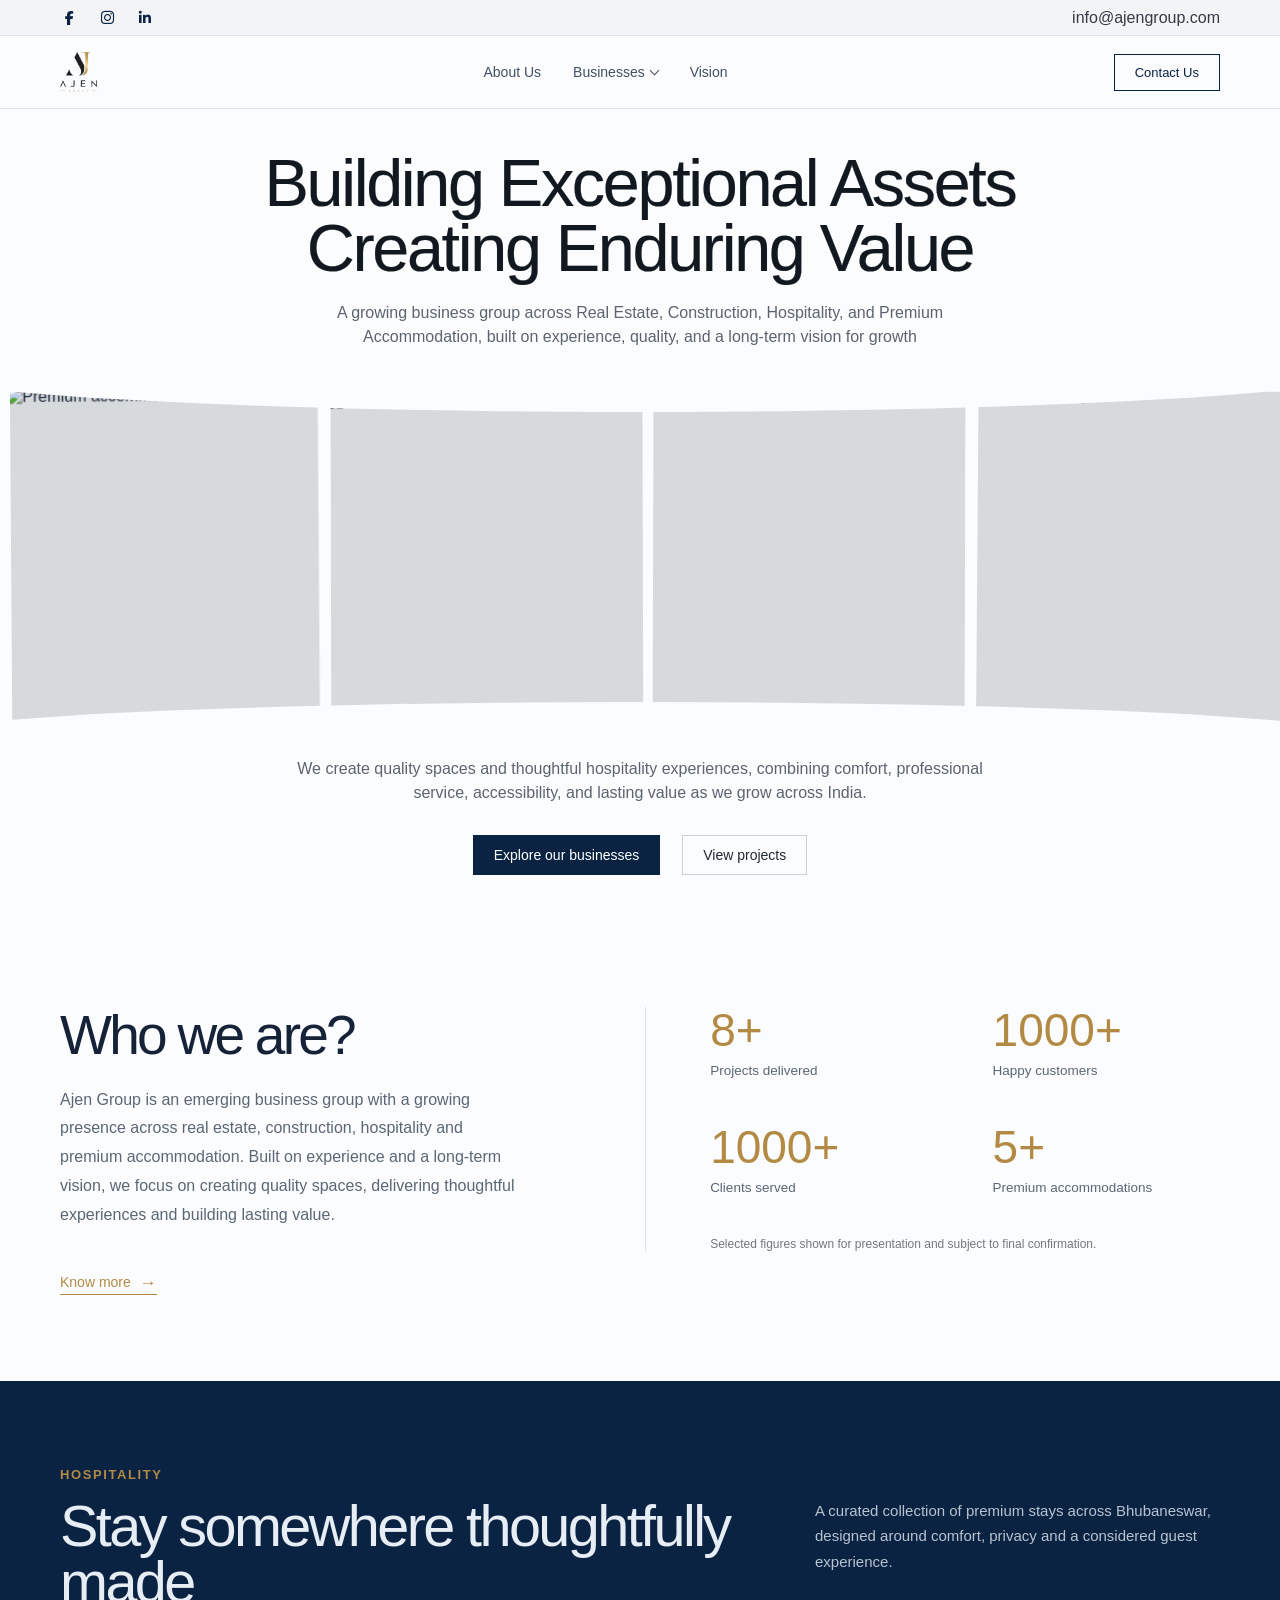
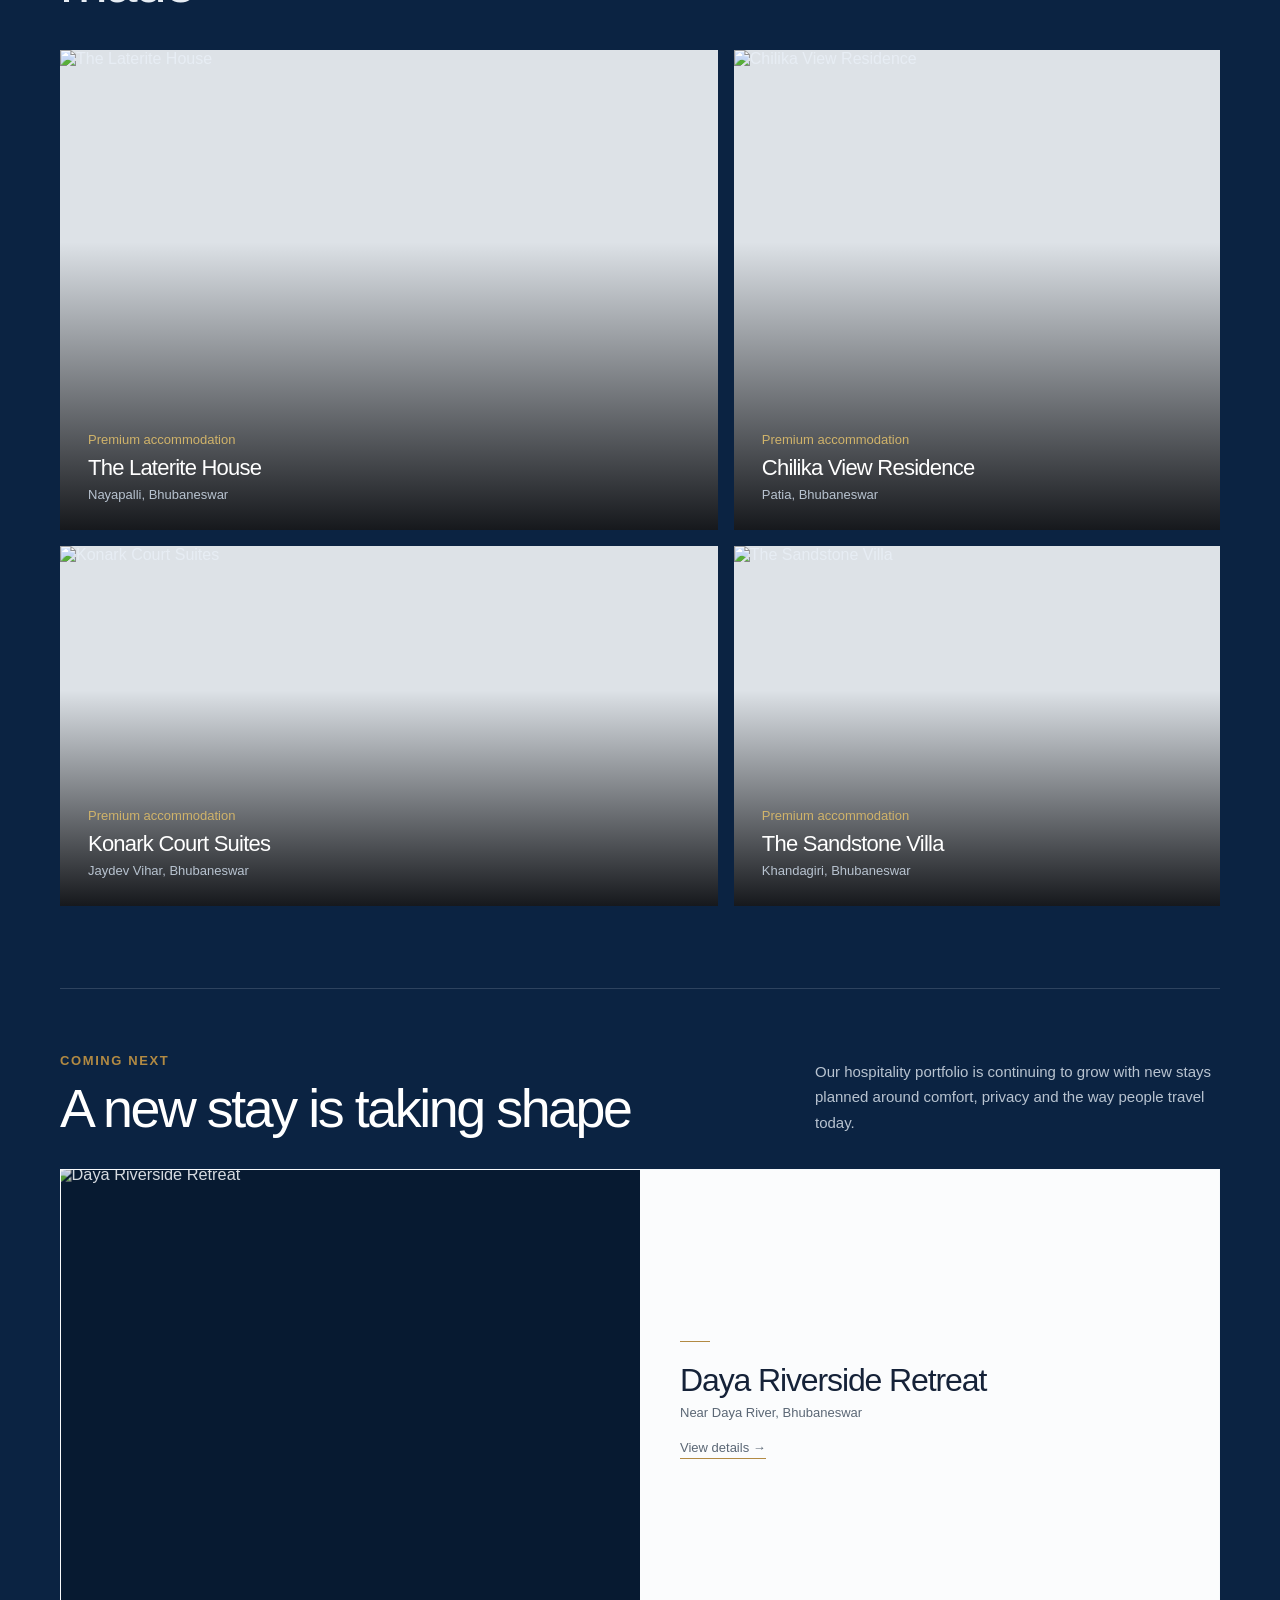
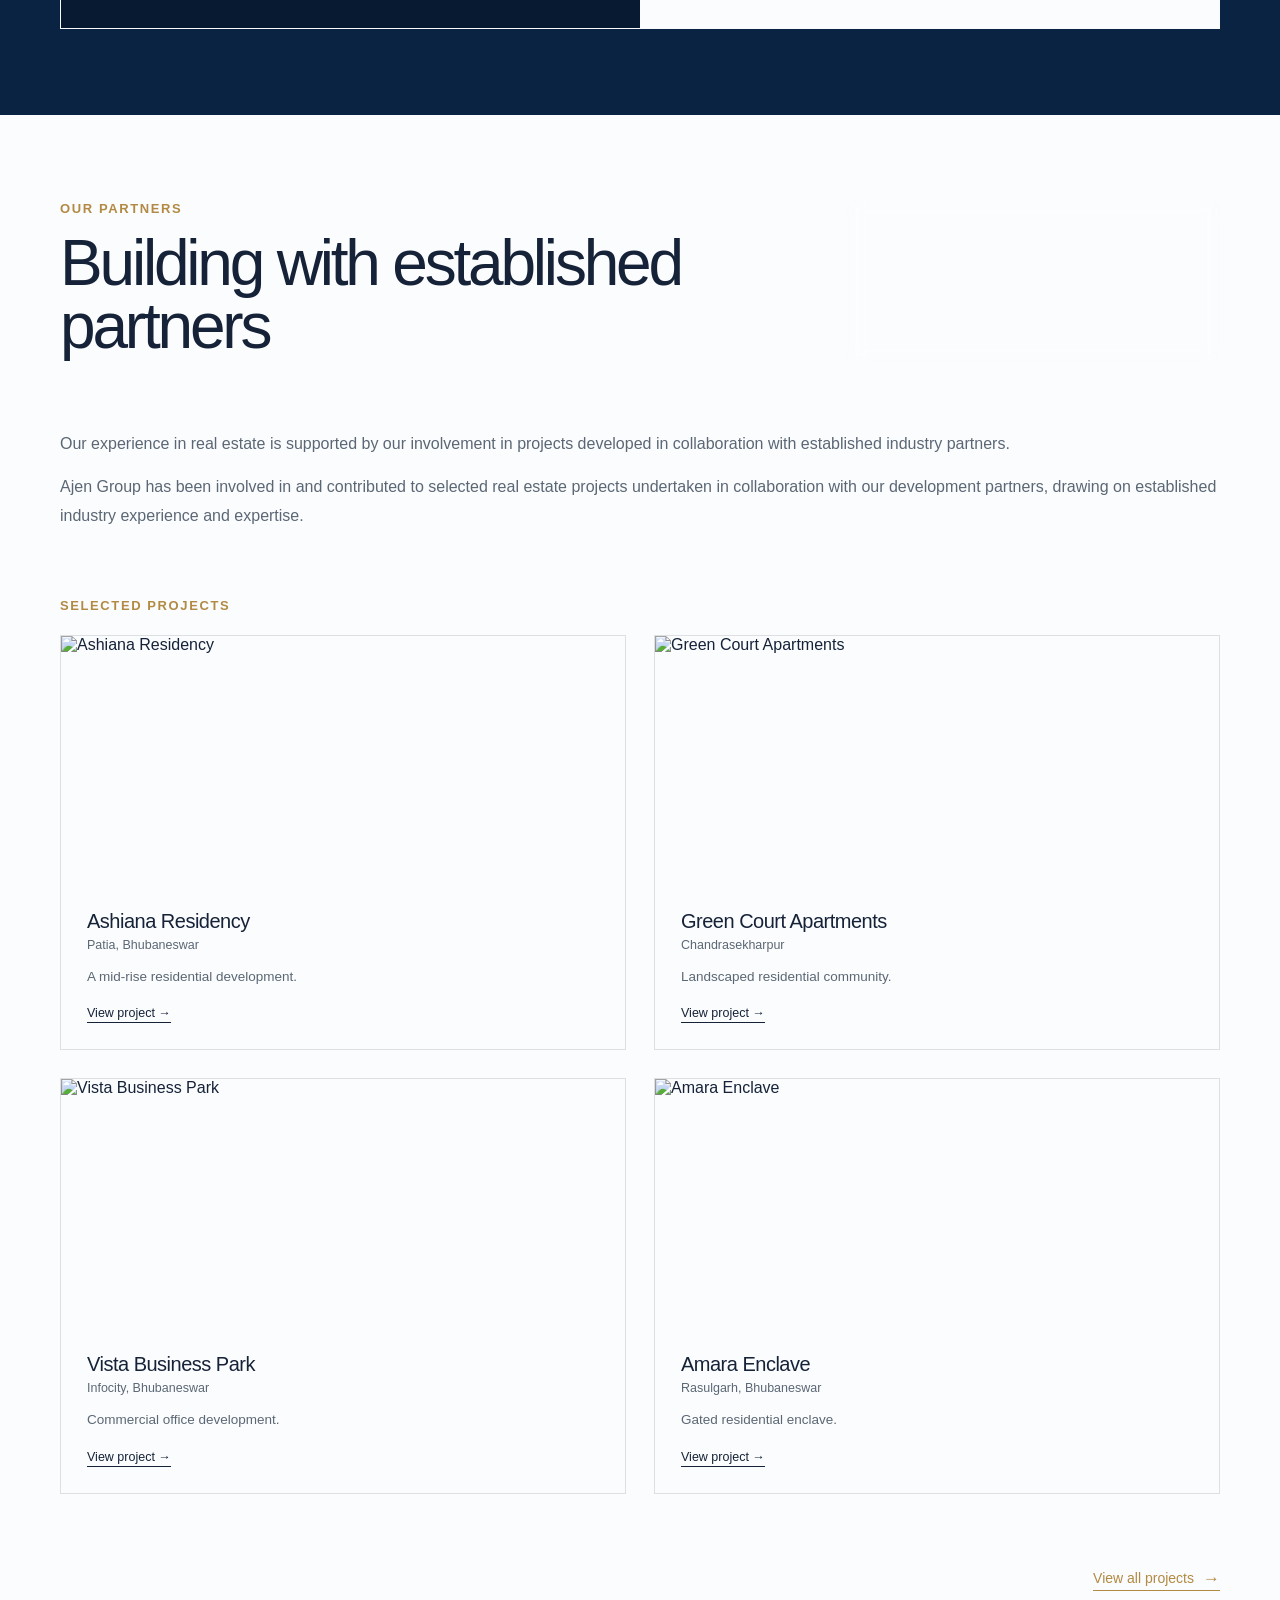
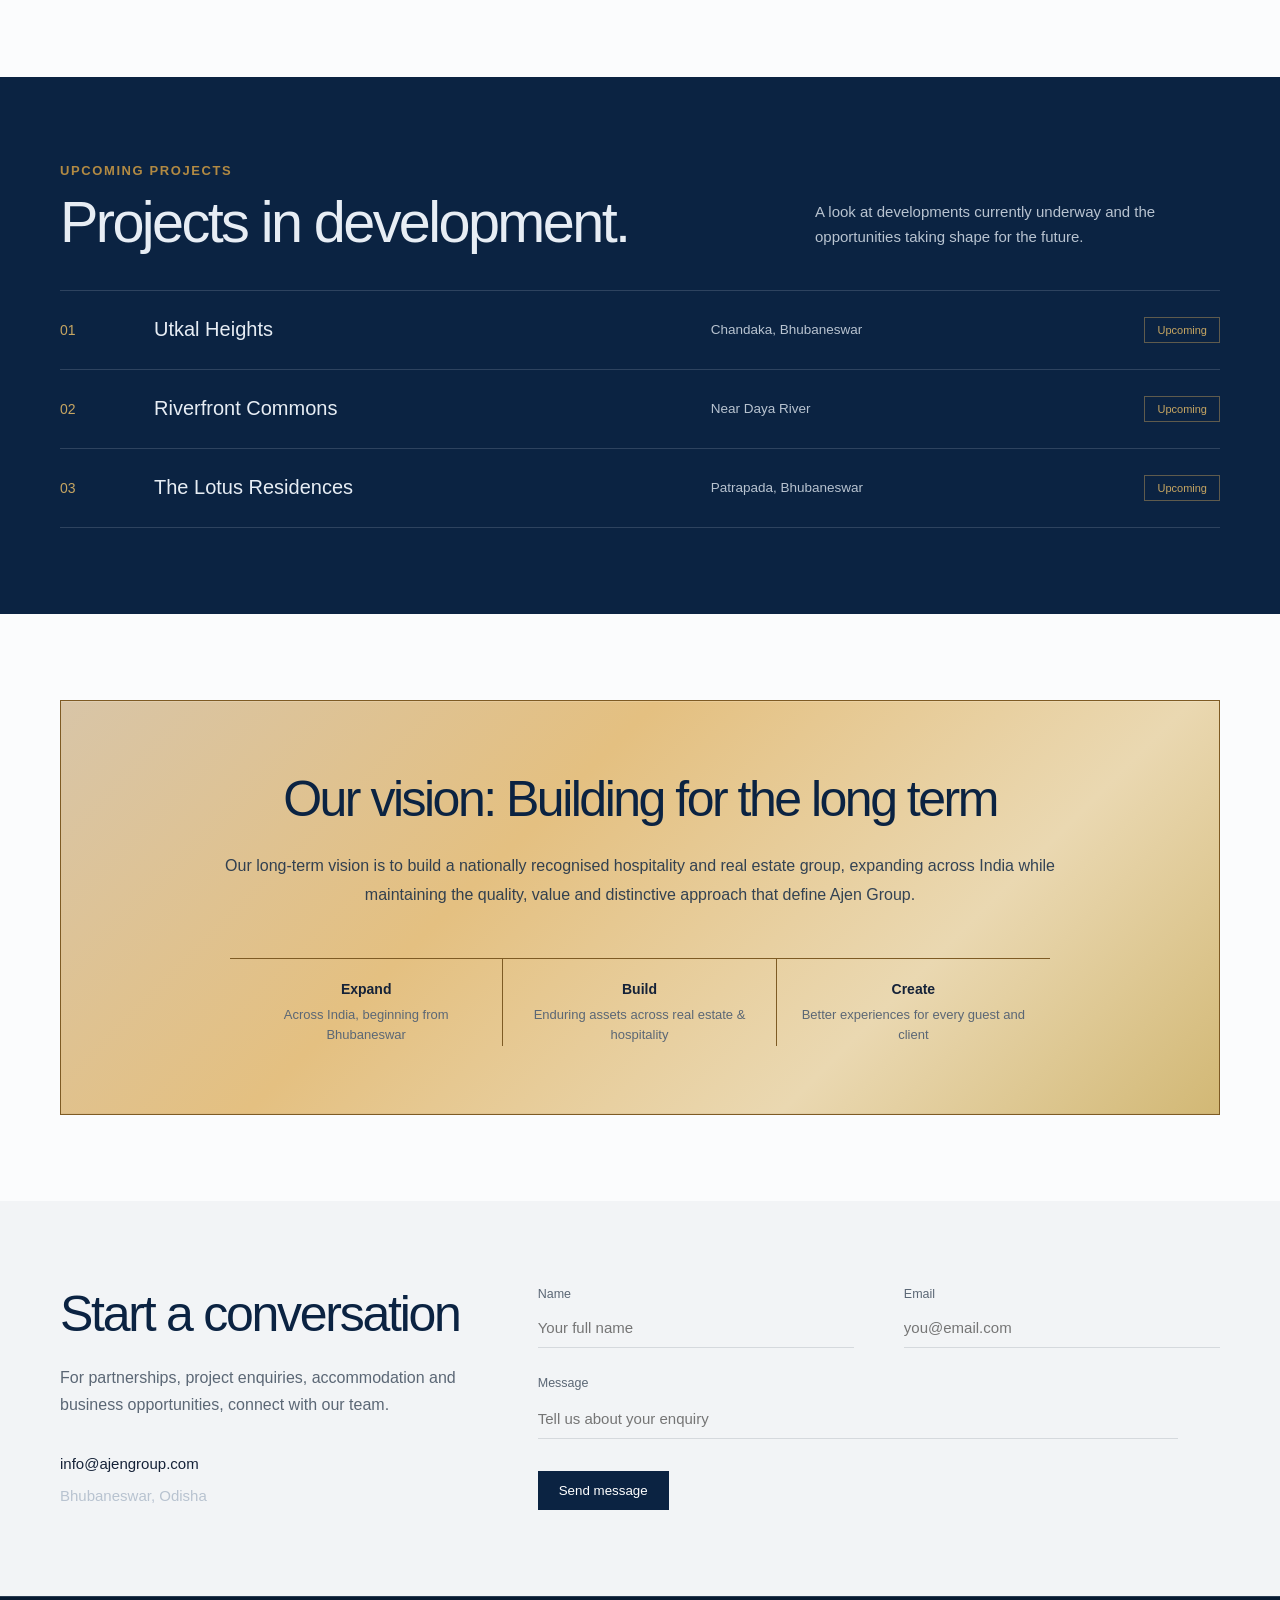
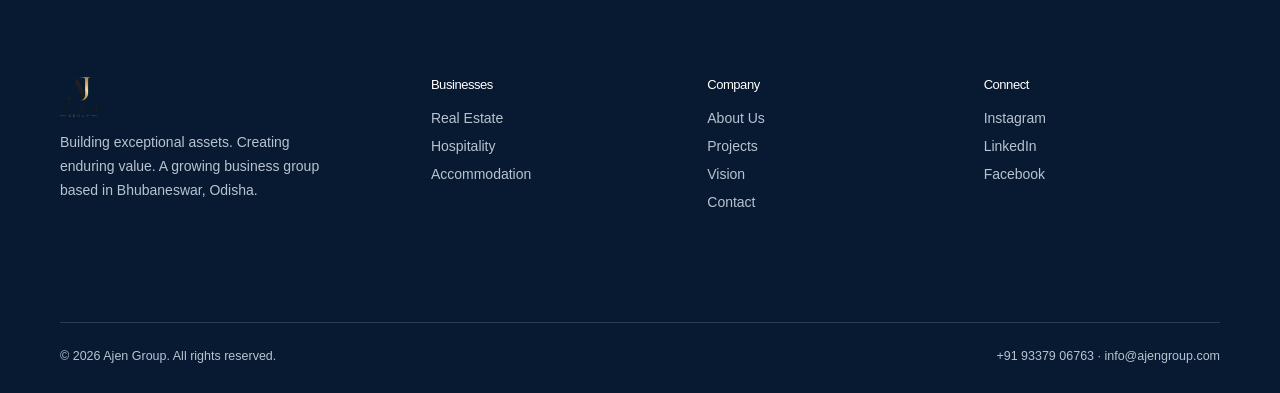
==== index.html @ 887ada89 "version.1" ====
<!doctype html>
<html lang="en">
  <head>
    <meta charset="UTF-8" />
    <meta name="viewport" content="width=device-width, initial-scale=1.0" />
    <title>
      Ajen Group - Real Estate · Construction · Hospitality · Accommodation
    </title>
    <link rel="stylesheet" href="styles.css" />
    <link
  rel="stylesheet"
  href="https://cdnjs.cloudflare.com/ajax/libs/font-awesome/6.7.2/css/all.min.css"
>
  </head>
  <body>
    <!-- ===================== UTILITY STRIP ===================== -->
    <div class="utility-strip">
      <div class="wrap">
        <div class="socials">
          <a href="#" aria-label="Facebook">
  <i class="fa-brands fa-facebook-f"></i>
</a>

<a href="#" class="instagram" aria-label="Instagram">
  <i class="fa-brands fa-instagram"></i>
</a>

<a href="#" aria-label="LinkedIn">
  <i class="fa-brands fa-linkedin-in"></i>
</a>
        </div>
        <a href="mailto:info@ajengroup.com">info@ajengroup.com</a>
      </div>
    </div>

    <header class="main-nav">
  <div class="wrap">

    <a href="#top" class="brand" aria-label="Ajen Group">
  <img src="assets/logo.png" alt="Ajen Group">
</a>

    <nav class="links">
      <a href="#about">About Us</a>

      <div class="has-drop">
        <button>
          Businesses
          <span class="caret"></span>
        </button>

        <div class="dropdown">
          <a href="#accommodation">Hospitality</a>
          <a href="#realestate">Real Estate</a>
        </div>
      </div>

      <a href="#vision">Vision</a>
    </nav>

    <a href="#contact" class="nav-cta">Contact Us</a>

    <button
      class="burger"
      aria-expanded="false"
      aria-label="Open navigation"
    >
      Menu
    </button>

  </div>
</header>

    <!-- ===================== HERO ===================== -->
    <section class="hero" id="top">
      <div class="wrap hero-content">
        <h1>
          Building Exceptional Assets<br />
          Creating Enduring Value
        </h1>
        <p class="hero-sub">
          A growing business group across Real Estate, Construction, Hospitality, and Premium Accommodation, built on experience, quality, and a long-term vision for growth
        </p>
      </div>
      <div class="hero-gallery-wrap">
        <div class="hero-gallery" id="heroGallery"></div>
        <div class="hero-gallery-bottom">
          <div class="hero-gallery-progress">
            <span id="heroGalleryProgress"></span>
          </div>
          <div class="hero-gallery-hint">Drag to explore</div>
        </div>
      </div>
      <p class="hero-sub hero-sub-bottom">
  We create quality spaces and thoughtful hospitality experiences, combining
  comfort, professional service, accessibility, and lasting value as we grow
  across India.
</p>
      
      <div class="wrap hero-bottom">
        
        <div class="hero-ctas">
          <a href="#accommodation" class="btn-solid">
            Explore our businesses
          </a>
          <a href="#projects" class="btn-line"> View projects </a>
        </div>
      </div>
    </section>

    <!-- ===================== ABOUT ===================== -->
    <section class="light section-pad" id="about">
      <div class="wrap">
        <div class="about-grid">
          <div class="about-copy reveal">
            <h3>Who we are?</h3>

            <p>
              Ajen Group is an emerging business group with a growing presence
              across real estate, construction, hospitality and premium
              accommodation. Built on experience and a long-term vision, we
              focus on creating quality spaces, delivering thoughtful
              experiences and building lasting value.
            </p>

            <a href="#realestate" class="know-more">
              Know more <span aria-hidden="true">→</span>
            </a>
          </div>

          <div class="about-stats reveal">
            <div class="stat-grid">
              <div class="stat">
                <div class="num" data-target="8" data-suffix="+">8+</div>
                <div class="label">Projects delivered</div>
              </div>

              <div class="stat">
                <div class="num" data-target="1000" data-suffix="+">1000+</div>
                <div class="label">Happy customers</div>
              </div>

              <div class="stat">
                <div class="num" data-target="1000" data-suffix="+">1000+</div>
                <div class="label">Clients served</div>
              </div>

              <div class="stat">
                <div class="num" data-target="5" data-suffix="+">5+</div>
                <div class="label">Premium accommodations</div>
              </div>
            </div>

            <div class="stat-note">
              Selected figures shown for presentation and subject to final
              confirmation.
            </div>
          </div>
        </div>
      </div>
    </section>

<!-- ===================== HOSPITALITY ===================== -->
<section class="dark section-pad" id="accommodation">
  <div class="wrap">

    <!-- Existing Hospitality content — DO NOT CHANGE -->
    <div class="section-head head-split reveal">
      <div class="section-head-main">
        <div class="eyebrow">Hospitality</div>
        <h2>Stay somewhere thoughtfully made</h2>
      </div>

      <p class="lede">
        A curated collection of premium stays across Bhubaneswar, designed
        around comfort, privacy and a considered guest experience.
      </p>
    </div>

    <div class="prop-grid" id="propGrid"></div>


    <!-- ===================== COMING NEXT ===================== -->
    <div class="hospitality-coming-next">

      <div class="coming-next-head reveal">
        <div class="eyebrow">Coming next</div>

        <div class="coming-next-main">
          <h3>A new stay is taking shape</h3>
        </div>

        <p class="lede">
          Our hospitality portfolio is continuing to grow with new stays
          planned around comfort, privacy and the way people travel today.
        </p>
      </div>


      <div class="upcoming-showcase">

        <div class="upcoming-grid" id="upcomingGrid"></div>

        <!-- Hidden automatically when only one upcoming property exists -->
        <div
          class="upcoming-controls"
          id="upcomingControls"
          aria-label="Upcoming property navigation"
        >
          <button
            type="button"
            class="upcoming-prev"
            aria-label="Previous upcoming property"
          >
            ←
          </button>

          <div class="upcoming-count" aria-live="polite">
            <span id="upcomingCurrent">01</span>
            <span>/</span>
            <span id="upcomingTotal">01</span>
          </div>

          <button
            type="button"
            class="upcoming-next"
            aria-label="Next upcoming property"
          >
            →
          </button>
        </div>

      </div>

    </div>

  </div>
</section>

   <!-- ===================== REAL ESTATE ===================== -->
<section class="light section-pad real-estate-section" id="realestate">
  <div class="wrap">

    <!-- Intro -->
    <div class="real-estate-top reveal">


      <!-- Main content — LEFT -->
      <div class="real-estate-copy">
        <div class="eyebrow">Our partners</div>

        <h2>Building with established partners</h2>

        
      </div>

      <!-- Partnership block — RIGHT -->
      <div class="real-estate-partner">
        <div class="partner-label">In collaboration with</div>

        <div class="partner-name">
          <strong>[Partner corporation name]</strong>
        </div>

        <div class="partner-note">
          Replace this with the client-approved partnership wording before publishing.
        </div>
      </div>
      <div class="real-estate-description">
          <p>
            Our experience in real estate is supported by our involvement in
            projects developed in collaboration with established industry
            partners.
          </p>

          <p>
            Ajen Group has been involved in and contributed to selected real
            estate projects undertaken in collaboration with our development
            partners, drawing on established industry experience and expertise.
          </p>
        </div>

    </div>


    <!-- Selected projects -->
    <div class="real-estate-projects">

      <div class="projects-heading reveal">
        <div class="eyebrow">Selected projects</div>
      </div>

      <div class="proj-scroller" id="projGrid"></div>

      <div class="view-all-row">
        <a href="#realestate" class="know-more">
              View all projects <span aria-hidden="true">→</span>
            </a>
      </div>

    </div>

  </div>
</section>

    <!-- ===================== UPCOMING PROJECTS ===================== -->
    <section class="dark section-pad">
      <div class="wrap">
        <div class="section-head reveal">
          <div class="eyebrow">Upcoming projects</div>
          <div>
            <h2>Projects in development.</h2>
          </div>
          <p class="lede">
            A look at developments currently underway and the opportunities
            taking shape for the future.
          </p>
        </div>

        <div class="upcoming-proj-list" id="upcomingProjList"></div>
      </div>
    </section>

    <!-- ===================== VISION ===================== -->
<section class="vision section-pad" id="vision">
  <div class="wrap">

    <div class="vision-box reveal">

      <h2>
        Our vision: Building for the long term
      </h2>

      <p class="vision-lede">
        Our long-term vision is to build a nationally recognised hospitality
        and real estate group, expanding across India while maintaining the
        quality, value and distinctive approach that define Ajen Group.
      </p>

      <div class="vision-points">
        <div class="vpoint">
          <span class="vlabel">Expand</span>
          <span class="vdesc">Across India, beginning from Bhubaneswar</span>
        </div>

        <div class="vpoint">
          <span class="vlabel">Build</span>
          <span class="vdesc">Enduring assets across real estate &amp; hospitality</span>
        </div>

        <div class="vpoint">
          <span class="vlabel">Create</span>
          <span class="vdesc">Better experiences for every guest and client</span>
        </div>
      </div>

    </div>

  </div>
</section>

    <!-- ===================== CONTACT ===================== -->
<section class="dark-2 section-pad" id="contact">
  <div class="wrap">

    <div class="contact-grid">

      <!-- LEFT -->
      <div class="contact-left reveal">

        <h2>Start a conversation</h2>

        <p>
          For partnerships, project enquiries, accommodation and business
          opportunities, connect with our team.
        </p>

        <div class="contact-detail">
          <a href="mailto:info@ajengroup.com">info@ajengroup.com</a>
          <span style="color:var(--navy-text-dim);">
            Bhubaneswar, Odisha
          </span>
        </div>

      </div>


      <!-- MIDDLE -->
      <div class="contact-middle reveal">

        <div class="field">
          <label>Name</label>

          <input
            type="text"
            placeholder="Your full name"
          >
        </div>

        <div class="field">
          <label>Message</label>

          <textarea
            placeholder="Tell us about your enquiry"
          ></textarea>
        </div>

        <button
          type="button"
          class="btn-solid contact-submit"
        >
          Send message
        </button>

      </div>


      <!-- RIGHT -->
      <div class="contact-right reveal">

        <div class="field">
          <label>Email</label>

          <input
            type="email"
            placeholder="you@email.com"
          >
        </div>

      </div>

    </div>

  </div>
</section>

    <!-- ===================== FOOTER ===================== -->
    <footer>
      <div class="wrap">
        <div class="footer-top">
          <div class="footer-brand">
            <a href="#top" class="brand" aria-label="Ajen Group">
  <img src="assets/logo.png" alt="Ajen Group">
</a>

            <p>
              Building exceptional assets. Creating enduring value. A growing
              business group based in Bhubaneswar, Odisha.
            </p>
          </div>
          <div class="footer-col">
            <h5>Businesses</h5>
            <a href="#realestate">Real Estate</a>
            <a href="#accommodation">Hospitality</a>
            <a href="#accommodation">Accommodation</a>
          </div>
          <div class="footer-col">
            <h5>Company</h5>
            <a href="#about">About Us</a>
            <a href="#projects">Projects</a>
            <a href="#vision">Vision</a>
            <a href="#contact">Contact</a>
          </div>
          <div class="footer-col">
            <h5>Connect</h5>
            <a href="#">Instagram</a>
            <a href="#">LinkedIn</a>
            <a href="#">Facebook</a>
          </div>
        </div>
        <div class="footer-bottom">
          <span>© 2026 Ajen Group. All rights reserved.</span>
          <span>+91 93379 06763 · info@ajengroup.com</span>
        </div>
      </div>
    </footer>

    <!-- ===================== PROPERTY MODAL ===================== -->
    <div class="modal-overlay" id="modalOverlay">
      <div class="modal-card" id="modalCard"></div>
    </div>

    <script src="script.js"></script>
  </body>
</html>
---- styles.css ----
/* =========================================================
   AJEN GROUP — CLEAN V5 STYLES
   Palette: Navy / Snow White / Restrained Gold
   Typeface: Helvetica Neue / Helvetica / Arial
   ========================================================= */

:root {
  --navy: #0b2342;
  --navy-deep: #071a31;
  --navy-2: #12345b;
  --navy-3: #1b466f;

  --cool-grey: #f2f4f6;
  --cool-grey-text: #152238;
  --cool-grey-muted: #5b6775;

  --snow: #fbfcfd;
  --snow-2: #f3f5f7;
  --white: #ffffff;

  --ink: #152238;
  --ink-dim: #5b6775;

  --gold: #b28a43;
  --gold-light: #c7a662;

  --navy-text: #e7edf4;
  --navy-text-dim: #b8c3d0;

  --line-light: rgba(21, 34, 56, 0.13);
  --line-dark: rgba(231, 237, 244, 0.16);

  --ease: cubic-bezier(0.22, 1, 0.36, 1);
}

* {
  box-sizing: border-box;
}

html {
  scroll-behavior: smooth;
}

body {
  margin: 0;
  background: var(--snow);
  color: var(--ink);
  font-family: "Helvetica Neue", Helvetica, Arial, sans-serif;
  -webkit-font-smoothing: antialiased;
}

img {
  max-width: 100%;
  display: block;
}

a {
  color: inherit;
  text-decoration: none;
}

button,
input,
textarea {
  font-family: inherit;
}

.wrap {
  max-width: 1240px;
  margin: 0 auto;
  padding: 0 40px;
}

h1,
h2,
h3,
h4,
h5 {
  margin: 0;
  font-family: "Helvetica Neue", Helvetica, Arial, sans-serif;
  font-weight: 400;
  letter-spacing: -0.035em;
}

section {
  position: relative;
}

/* =========================================================
   UTILITY STRIP
   ========================================================= */

.utility-strip {
  height: 36px;
  background: #f3f4f5;
  color: #343b45;
  border-bottom: 1px solid #e2e5e8;
}

.utility-strip .wrap {
  height: 100%;
  display: flex;
  align-items: center;
  justify-content: space-between;
}

.socials {
  display: flex;
  align-items: center;
  gap: 20px;
}

.socials a,
.utility-email {
  color: #4a515a;
  font-size: 11px;
  font-weight: 400;
  line-height: 1;
  transition: color 0.2s ease;
}

.socials a {
  width: 18px;
  height: 18px;

  display: inline-flex;
  align-items: center;
  justify-content: center;

  color: var(--navy);
  font-size: 14px;
  line-height: 1;
}

.socials a.instagram {
  font-size: 15px;
}

.socials a:hover {
  color: var(--white);
}

.socials a:hover,
.utility-email:hover {
  color: #111820;
}

/* =========================================================
   MAIN NAVIGATION
   ========================================================= */

.brand {
  display: inline-flex;
  align-items: center;
  justify-self: start;
}

.brand img {
  display: block;
  width: auto;
  height: 40px;
  object-fit: contain;
}

header.main-nav {
  position: sticky;
  top: 0;
  z-index: 200;
  background: rgba(251, 252, 253, 0.96);
  border-bottom: 1px solid var(--line-light);
  backdrop-filter: blur(12px);
}

.main-nav .wrap {
  height: 72px;
  display: flex;
  align-items: center;
  justify-content: space-between;
}

.brand {
  display: flex;
  align-items: baseline;
  gap: 8px;
  color: var(--navy);
  font-family: "Helvetica Neue", Helvetica, Arial, sans-serif;
  font-size: 16px;
  font-weight: 700;
  letter-spacing: 0.1em;
  text-transform: uppercase;
}

.brand .mark {
  width: 16px;
  height: 16px;
  display: inline-block;
  background: transparent;
  border: 1px solid var(--gold-light);
  transform: rotate(45deg);
  position: relative;
  top: -1px;
}

.brand .mark:after {
  content: "";
  position: absolute;
  inset: 3px;
  border: 1px solid var(--gold-light);
}

.brand .wordmark {
  font: inherit;
  letter-spacing: inherit;
}

.brand .wordmark-sub {
  font-size: 9px;
  letter-spacing: 0.18em;
  color: var(--gold);
  font-weight: 600;
}

nav.links {
  display: flex;
  align-items: center;
  gap: 32px;
  font-size: 14px;
}

nav.links > a,
.has-drop > button {
  position: relative;
  padding: 6px 0;
  border: 0;
  background: none;
  color: #425064;
  cursor: pointer;
  font-size: 14px;
  font-weight: 400;
  transition: color 0.2s ease;
}

nav.links > a:hover,
.has-drop > button:hover {
  color: var(--navy);
}

.has-drop {
  position: relative;
}

.has-drop > button {
  display: flex;
  align-items: center;
  gap: 6px;
}

.caret {
  width: 7px;
  height: 7px;
  border-right: 1px solid currentColor;
  border-bottom: 1px solid currentColor;
  transform: rotate(45deg);
  margin-top: -3px;
  transition: transform 0.2s ease;
}

.has-drop:hover .caret {
  transform: rotate(225deg);
  margin-top: 3px;
}

.dropdown {
  position: absolute;
  top: 100%;
  left: 50%;
  min-width: 200px;
  padding: 8px;
  background: var(--white);
  border: 1px solid var(--line-light);
  box-shadow: 0 14px 35px rgba(7, 26, 49, 0.1);
  opacity: 0;
  visibility: hidden;
  transform: translateX(-50%) translateY(4px);
  transition:
    opacity 0.18s ease,
    transform 0.18s ease;
}

.has-drop:hover .dropdown {
  opacity: 1;
  visibility: visible;
  transform: translateX(-50%) translateY(10px);
}

.dropdown a {
  display: block;
  padding: 11px 14px;
  color: #425064;
  font-size: 14px;
}

.dropdown a:hover {
  background: var(--snow-2);
  color: var(--navy);
}

.nav-cta {
  padding: 10px 20px;
  border: 1px solid var(--navy);
  background: transparent;
  color: var(--navy) !important;
  font-size: 13px;
  font-weight: 500;
  transition:
    background 0.2s ease,
    color 0.2s ease;
}

.nav-cta:hover {
  background: var(--navy);
  color: var(--white) !important;
}

.burger {
  display: none;
  padding: 9px 12px;
  border: 1px solid var(--line-light);
  background: transparent;
  color: var(--navy);
  cursor: pointer;
  font-size: 12px;
}

/* =========================================================
   HERO
   ========================================================= */

.hero {
  position: relative;
  background: var(--snow);
  color: var(--ink);
  overflow: hidden;
  padding-top: 42px;
}

/* =========================================================
   HERO TEXT
   ========================================================= */

.hero-content {
  position: relative;
  z-index: 2;

  display: flex;
  flex-direction: column;
  align-items: center;

  text-align: center;

  padding: 0 40px;
}

.hero-content h1 {
  max-width: 900px;
  margin: 0;

  color: #111820;

  font-family: "Helvetica Neue", Helvetica, Arial, sans-serif;
  font-size: clamp(44px, 5.2vw, 70px);
  font-weight: 500;
  -webkit-text-stroke: 0.20px currentColor;
  line-height: 0.98;
}

.hero-sub {
  max-width: 700px;

  margin: 20px 0 0;

  color: #5b6470;

  font-family: "Helvetica Neue", Helvetica, Arial, sans-serif;
  font-size: 16px;
  line-height: 1.5;
}

/* =========================================================
   3D GALLERY
   ========================================================= */

.hero-gallery-wrap {
  position: relative;
  width: 100%;
  margin-top: 20px;
  overflow: hidden;
  perspective: 1400px;
}

.hero-gallery {
  position: relative;

  display: flex;
  align-items: flex-start;

  width: 100%;
  min-width: 100%;

  height: 370px;

  gap: 8px;

  /*
   * Keep the gallery visually centered.
   * JS will still control the actual carousel movement.
   */
  padding: 0 8px 24px;

  overflow-x: auto;
  overflow-y: visible;

  scrollbar-width: none;

  cursor: grab;
  user-select: none;
  -webkit-overflow-scrolling: touch;
}

.hero-gallery::-webkit-scrollbar {
  display: none;
}

.hero-gallery.dragging {
  cursor: grabbing;
}

/* =========================================================
   IMAGE PANELS
   ========================================================= */

.hero-gallery-card {
  position: relative;

  /*
   * Four panels should share the available width evenly.
   */
  flex: 0 0 calc((100vw - 24px) / 4);

  height: 350px;

  overflow: hidden;

  background: #e2e5e8;

  transform-origin: center center;
  transform-style: preserve-3d;

  will-change: transform;

  transition: filter 0.45s ease;
}

.hero-gallery-card img {
  width: 100%;
  height: 100%;

  display: block;

  object-fit: cover;

  pointer-events: none;

  transform: scale(1.025);

  transition:
    transform 8s cubic-bezier(0.2, 0.65, 0.2, 1),
    filter 0.5s ease;
}

.hero-gallery-card.is-center {
  z-index: 5;
}

.hero-gallery-card.is-center img {
  transform: scale(1.055);
}

.hero-gallery-card.is-side {
  filter: brightness(0.95);
}

/* =========================================================
   CURVED WHITE MASK
   ========================================================= */

.hero-gallery-wrap::before,
.hero-gallery-wrap::after {
  content: "";

  position: absolute;

  left: -8%;
  width: 116%;

  z-index: 20;

  pointer-events: none;

  background: var(--snow);
}

.hero-gallery-wrap::before {
  top: -1px;
  height: 44px;

  border-radius: 0 0 50% 50% / 0 0 100% 100%;
}

.hero-gallery-wrap::after {
  bottom: -1px;
  height: 38px;

  border-radius: 50% 50% 0 0 / 100% 100% 0 0;
}

/* =========================================================
   HOVER
   ========================================================= */

.hero-gallery:hover .hero-gallery-card {
  filter: brightness(0.92);
}

.hero-gallery:hover .hero-gallery-card:hover {
  filter: brightness(1);
  z-index: 10;
}

.hero-gallery:hover .hero-gallery-card:hover img {
  transform: scale(1.06);
}

/* =========================================================
   IMAGE LABEL
   ========================================================= */

.hero-gallery-info {
  position: absolute;

  left: 20px;
  right: 20px;
  bottom: 50px;

  z-index: 25;

  opacity: 0;

  transform: translateY(8px);

  transition:
    opacity 0.3s ease,
    transform 0.3s ease;
}

.hero-gallery-card:hover .hero-gallery-info {
  opacity: 1;
  transform: translateY(0);
}

.hero-gallery-info span {
  color: #fff;

  font-size: 13px;
  font-weight: 500;

  text-shadow: 0 1px 8px rgba(0, 0, 0, 0.35);
}

/* =========================================================
   HIDE GALLERY CONTROLS
   ========================================================= */

.hero-gallery-bottom {
  display: none;
}

/* =========================================================
   BUTTONS
   ========================================================= */

   .hero-sub-bottom {
  max-width: 700px;
  margin: 18px auto 30px;
  text-align: center;
}

.hero-bottom {
  display: flex;
  justify-content: center;

  padding: 0 40px 46px;
}

.hero-bottom .hero-ctas {
  display: flex;
  align-items: center;
  justify-content: center;

  gap: 22px;

  margin: 0;
}

.hero-bottom .btn-solid,
.hero-bottom .btn-line {
  font-family: "Helvetica Neue", Helvetica, Arial, sans-serif;

  font-size: 14px;
  font-weight: 500;

  letter-spacing: 0;
  text-transform: none;

  padding: 11px 20px;
}

.hero-bottom .btn-solid {
  border: 1px solid var(--navy);

  background: var(--navy);
  color: var(--white);
}

.hero-bottom .btn-line {
  border: 1px solid #cbd0d5;

  background: transparent;
  color: #202832;
}

/* =========================================================
   OLD HERO ELEMENTS
   ========================================================= */

.hero-eyebrow,
.hero-index,
.hero-dots,
.hero-progress,
.hero-control {
  display: none !important;
}

/* =========================================================
   MOBILE
   ========================================================= */

@media (max-width: 760px) {
  .hero {
    padding-top: 32px;
  }

  .hero-content {
    width: 100%;
    padding: 0 22px;
  }

  .hero-content h1 {
    font-size: clamp(36px, 10vw, 52px);
  }

  .hero-sub {
    max-width: 350px;
    margin-top: 17px;
    font-size: 15px;
  }

  .hero-sub-bottom {
    max-width: 350px;
    margin-top: 16px;
    margin-bottom: 24px;
    font-size: 15px;
  }

  .hero-gallery-wrap {
    margin-top: 1px;
    perspective: none;
  }

  .hero-gallery {
    height: 330px;
    gap: 6px;
    padding: 0 14px 20px;
  }

  .hero-gallery-card {
    flex: 0 0 76vw;
    height: 285px;
    transform: none !important;
  }

  .hero-gallery-card.is-center {
    transform: none !important;
  }

  .hero-gallery-card.is-center img {
    transform: scale(1.025);
  }

  .hero-gallery-info {
    opacity: 1;
    transform: none;
  }

  .hero-bottom {
    padding: 0 22px 34px;
  }

  .hero-bottom .hero-ctas {
    gap: 12px;
  }
}

/* =========================================================
   GENERIC SECTIONS
   ========================================================= */

.section-pad {
  padding: 86px 0;
}

.light {
  background: var(--snow);
  color: var(--ink);
}

.dark {
  background: var(--navy);
  color: var(--navy-text);
}

.dark-2 {
  background: var(--cool-grey);
  color: var(--cool-grey-text);
}

.dark-2 .lede,
.dark-2 .section-head p {
  color: var(--cool-grey-muted);
}

.section-head {
  display: grid;
  grid-template-columns: minmax(0, 1.25fr) minmax(260px, 0.75fr);
  column-gap: 80px;
  row-gap: 0;
  margin-bottom: 40px;
  align-items: end;
}

.section-head .eyebrow {
  grid-column: 1;
  grid-row: 1;
  margin-bottom: 16px;
  color: var(--gold);
  font-size: 13px;
  font-weight: 600;
  text-transform: uppercase;
  letter-spacing: 0.1rem;
}

.section-head > div:nth-child(2) {
  grid-column: 1;
  grid-row: 2;
}

.section-head h2 {
  margin: 0;
  color: inherit;
  font-size: clamp(32px, 4.5vw, 60px);
  line-height: 0.98;
  font-weight: 400;
  letter-spacing: -0.045em;
  max-width: 900px;
}

.section-head h2 em {
  color: inherit;
  font-style: normal;
}

.section-head .lede {
  grid-column: 2;
  grid-row: 1 / span 2;
  align-self: end;
}

@media (min-width: 921px) {
  #accommodation .section-head {
    align-items: start;
  }

  #accommodation .section-head .lede {
    align-self: start;
    margin-top: 31px;
  }
}

.lede {
  max-width: 480px;
  margin: 0;
  color: var(--ink-dim);
  font-size: 15px;
  line-height: 1.7;
}

.dark .lede {
  color: var(--navy-text-dim);
}

.dark-2 .lede {
  color: var(--cool-grey-muted);
}

.rule {
  height: 1px;
  background: var(--line-light);
}

.dark .rule {
  background: var(--line-dark);
}

.dark-2 .rule {
  background: var(--line-light);
}

/* =========================================================
   ABOUT
   ========================================================= */

.about-grid {
  display: grid;
  grid-template-columns: 0.95fr 1.05fr;
  gap: 65px;
  align-items: start;
}

.about-copy {
  padding-right: 20px;
}

.about-grid h3 {
  max-width: 650px;
  margin-bottom: 22px;
  font-size: clamp(36px, 4.3vw, 58px);
  line-height: 1.02;
  font-weight: 500;
  letter-spacing: -0.05em;
}

.about-grid p {
  max-width: 460px;
  color: var(--ink-dim);
  font-size: 16px;
  line-height: 1.8;
}

.know-more {
  display: inline-flex;
  align-items: center;
  gap: 9px;
  margin-top: 28px;
  padding-bottom: 3px;
  border-bottom: 1px solid var(--gold);
  font-size: 14px;
  transition: gap 0.25s ease;
  color: var(--gold);
}

.know-more span {
  font-size: 17px;
  line-height: 1;
}

.know-more:hover {
  gap: 13px;
  color: var(--navy-3);
  border-bottom: 1px solid var(--navy-3);
}

.about-stats {
  padding-left: 64px;
  border-left: 1px solid var(--line-light);
}

.stat-grid {
  display: grid;
  grid-template-columns: 1fr 1fr;
  column-gap: 55px;
  row-gap: 46px;
}

.stat {
  padding: 0;
}

.stat .num {
  color: var(--gold);
  font-size: 46px;
  font-weight: 500;
  line-height: 1;
  font-variant-numeric: tabular-nums;
}

.stat .label {
  margin-top: 10px;
  color: var(--ink-dim);
  font-size: 13.5px;
}

.stat-note {
  margin-top: 42px;
  color: #74777d;
  font-size: 12px;
}

/* =========================================================
   PREMIUM ACCOMMODATION
   ========================================================= */

.prop-grid {
  display: grid;
  grid-template-columns: 1.15fr 0.85fr;
  gap: 16px;
}

.prop-card {
  position: relative;
  height: 480px;
  overflow: hidden;
  background: #dde2e7;
  cursor: pointer;
}

.prop-card:nth-child(3),
.prop-card:nth-child(4) {
  height: 360px;
}

.prop-card img {
  position: absolute;
  inset: 0;
  width: 100%;
  height: 100%;
  object-fit: cover;
  transition: transform 1.1s var(--ease);
}

.prop-card:hover img {
  transform: scale(1.075);
}

.prop-card::before {
  content: "";
  position: absolute;
  inset: 0;
  z-index: 1;
  background: linear-gradient(
    180deg,
    rgba(5, 7, 11, 0) 40%,
    rgba(5, 7, 11, 0.92) 100%
  );
}

.prop-card-body {
  position: absolute;
  right: 0;
  bottom: 0;
  left: 0;
  z-index: 2;
  padding: 28px;
}

.prop-tag {
  margin-bottom: 8px;
  color: #d0b36a;
  font-size: 13px;
}

.prop-card-body h4 {
  margin-bottom: 6px;
  color: var(--white);
  font-size: 22px;
}

.prop-card-body .loc {
  color: var(--navy-text-dim);
  font-size: 13px;
}

.prop-view {
  position: absolute;
  top: 24px;
  right: 24px;
  z-index: 3;
  width: 40px;
  height: 40px;
  display: flex;
  align-items: center;
  justify-content: center;
  border-radius: 50%;
  border: 1px solid rgba(255, 255, 255, 0.28);
  background: rgba(255, 255, 255, 0.12);
  opacity: 0;
  transform: translateY(-6px);
  transition:
    opacity 0.3s ease,
    transform 0.3s ease;
}

.prop-card:hover .prop-view {
  opacity: 1;
  transform: translateY(0);
}

.prop-view svg {
  width: 15px;
  height: 15px;
  stroke: var(--white);
}

/* =========================================================
   COMING NEXT — HOSPITALITY
   ========================================================= */

.hospitality-coming-next {
  margin-top: 92px;
  padding-top: 70px;
  border-top: 1px solid var(--line-dark);
}

/* ---------------------------------------------------------
   SECTION HEADING
   --------------------------------------------------------- */

.coming-next-head {
  display: grid;
  grid-template-columns: minmax(0, 1.25fr) minmax(260px, 0.75fr);
  column-gap: 80px;
  align-items: start;
  margin-bottom: 42px;
}

.coming-next-head .eyebrow {
  grid-column: 1;
  margin-bottom: 16px;
  color: var(--gold);
  font-size: 13px;
  font-weight: 600;
  text-transform: uppercase;
  letter-spacing: 0.1rem;
}

.coming-next-main {
  grid-column: 1;
}

.coming-next-main h3 {
  max-width: 760px;
  margin: 0;
  color: var(--white);
  font-size: clamp(32px, 4.5vw, 60px);
  line-height: 0.98;
  font-weight: 400;
  letter-spacing: -0.045em;
}

.coming-next-head .lede {
  grid-column: 2;
  grid-row: 1 / span 2;
  align-self: start;
}

/* ---------------------------------------------------------
   SHOWCASE
   --------------------------------------------------------- */

.upcoming-showcase {
  position: relative;
}

/* ---------------------------------------------------------
   ONE UPCOMING PROPERTY
   --------------------------------------------------------- */

.upcoming-grid {
  display: grid;
  grid-template-columns: 1fr;
}

.upcoming-grid.is-single {
  grid-template-columns: 1fr;
}

.upcoming-card {
  display: grid;
  grid-template-columns: minmax(0, 1.45fr) minmax(320px, 0.55fr);

  min-height: 460px;

  overflow: hidden;

  border: 1px solid var(--line-dark);
  background: var(--snow);
}

/* ---------------------------------------------------------
   IMAGE
   --------------------------------------------------------- */

.upcoming-card .img-wrap {
  position: relative;

  height: 100%;
  min-height: 460px;

  overflow: hidden;
  background: var(--navy-deep);
}

.upcoming-card img {
  width: 100%;
  height: 100%;

  object-fit: cover;

  filter: grayscale(12%) brightness(0.9);

  transform: scale(1.025);

  transition:
    transform 1.1s var(--ease),
    filter 0.7s ease;
}

.upcoming-card:hover img {
  transform: scale(1.065);
  filter: grayscale(0%) brightness(0.96);
}

/* =========================================================
   COMING NEXT — HOSPITALITY
   ========================================================= */

.hospitality-coming-next {
  margin-top: 82px;
  padding-top: 64px;
  border-top: 1px solid var(--line-dark);
}

/* ---------------------------------------------------------
   COMING NEXT HEADER
   --------------------------------------------------------- */

.coming-next-head {
  display: grid;
  grid-template-columns: minmax(0, 1.25fr) minmax(260px, 0.75fr);
  column-gap: 80px;
  align-items: end;
  margin-bottom: 34px;
}

.coming-next-head .eyebrow {
  grid-column: 1;
  margin-bottom: 14px;

  color: var(--gold);
  font-size: 13px;
  font-weight: 600;

  text-transform: uppercase;
  letter-spacing: 0.1rem;
}

.coming-next-main {
  grid-column: 1;
}

.coming-next-main h3 {
  max-width: 700px;
  margin: 0;

  color: var(--white);

  font-size: clamp(32px, 4.2vw, 54px);
  line-height: 0.98;
  font-weight: 400;
  letter-spacing: -0.045em;
}

.coming-next-head .lede {
  grid-column: 2;
  grid-row: 1 / span 2;
  align-self: end;
}

/* ---------------------------------------------------------
   UPCOMING PROPERTY
   --------------------------------------------------------- */

.upcoming-grid {
  display: grid;
  grid-template-columns: 1fr;
}

/*
   Same general visual footprint as the existing
   accommodation cards, but split 50 / 50.
*/

.upcoming-card {
  display: grid;
  grid-template-columns: 1fr 1fr;

  height: 360px;

  overflow: hidden;

  border: 1px solid var(--line-dark);

  background: var(--snow);
}

/* ---------------------------------------------------------
   IMAGE
   --------------------------------------------------------- */

.upcoming-card .img-wrap {
  position: relative;

  height: 100%;
  overflow: hidden;

  background: var(--navy-deep);
}

.upcoming-card img {
  width: 100%;
  height: 100%;

  object-fit: cover;

  filter: grayscale(10%) brightness(0.92);

  transform: scale(1.02);

  transition:
    transform 1s var(--ease),
    filter 0.7s ease;
}

.upcoming-card:hover img {
  transform: scale(1.055);
  filter: grayscale(0%) brightness(0.98);
}

/* ---------------------------------------------------------
   COMING SOON LABEL
   --------------------------------------------------------- */

.soon-badge {
  position: absolute;
  top: 18px;
  left: 18px;
  z-index: 2;

  padding: 6px 10px;

  border: 1px solid rgba(199, 166, 98, 0.7);

  background: rgba(11, 35, 66, 0.94);

  color: var(--gold-light);

  font-size: 10px;
  font-weight: 500;

  letter-spacing: 0.08em;
  text-transform: uppercase;
}

/* ---------------------------------------------------------
   INFORMATION PANEL
   --------------------------------------------------------- */

.upcoming-body {
  position: relative;

  display: flex;
  flex-direction: column;
  justify-content: center;

  padding: 38px 40px;

  background: var(--snow);
  color: var(--ink);
}

/* restrained gold marker */

.upcoming-body::before {
  content: "";

  width: 30px;
  height: 1px;

  margin-bottom: 22px;

  background: var(--gold);
}

.upcoming-body h4 {
  margin-bottom: 7px;

  color: var(--ink);

  font-size: clamp(24px, 2.6vw, 32px);
  line-height: 1.05;
  font-weight: 400;

  letter-spacing: -0.035em;
}

.upcoming-body .loc {
  margin-bottom: 20px;

  color: var(--ink-dim);

  font-size: 13px;
}

.upcoming-body .vd {
  display: inline-block;

  width: fit-content;

  padding-bottom: 3px;

  border-bottom: 1px solid var(--gold);

  color: var(--ink-dim);

  font-size: 13px;

  transition:
    color 0.25s ease,
    border-color 0.25s ease;
}

.upcoming-card:hover .vd {
  color: var(--ink);
  border-color: var(--ink);
}

/* ---------------------------------------------------------
   FUTURE: MULTIPLE UPCOMING PROPERTIES
   --------------------------------------------------------- */

.upcoming-grid.has-multiple {
  display: flex;
  gap: 16px;

  overflow-x: auto;
  scrollbar-width: none;

  scroll-snap-type: x mandatory;
}

.upcoming-grid.has-multiple::-webkit-scrollbar {
  display: none;
}

.upcoming-grid.has-multiple .upcoming-card {
  flex: 0 0 100%;
  scroll-snap-align: start;
}

/* ---------------------------------------------------------
   NAVIGATION
   Hidden until there is more than one property.
   --------------------------------------------------------- */

.upcoming-controls {
  display: none;

  align-items: center;
  justify-content: flex-end;

  gap: 12px;

  margin-top: 18px;
}

.upcoming-grid.has-multiple + .upcoming-controls {
  display: flex;
}

.upcoming-prev,
.upcoming-next {
  width: 38px;
  height: 38px;

  display: flex;
  align-items: center;
  justify-content: center;

  border: 1px solid var(--line-dark);

  background: transparent;
  color: var(--navy-text);

  font-size: 16px;

  cursor: pointer;

  transition:
    background 0.25s ease,
    border-color 0.25s ease,
    color 0.25s ease;
}

.upcoming-prev:hover,
.upcoming-next:hover {
  border-color: var(--gold-light);
  color: var(--gold-light);
  background: rgba(255, 255, 255, 0.035);
}

.upcoming-prev:disabled,
.upcoming-next:disabled {
  opacity: 0.25;
  cursor: default;
}

.upcoming-count {
  display: flex;
  align-items: center;
  gap: 6px;

  color: var(--navy-text-dim);

  font-size: 11px;
  letter-spacing: 0.05em;
}

/* ---------------------------------------------------------
   ANIMATION
   --------------------------------------------------------- */

.upcoming-card {
  opacity: 0;
  transform: translateY(14px);

  transition:
    opacity 0.7s ease,
    transform 0.7s var(--ease),
    border-color 0.3s ease;
}

.upcoming-card.in {
  opacity: 1;
  transform: translateY(0);
}

.upcoming-card:hover {
  border-color: rgba(199, 166, 98, 0.3);
}

/* ---------------------------------------------------------
   TABLET
   --------------------------------------------------------- */

@media (max-width: 920px) {
  .hospitality-coming-next {
    margin-top: 70px;
    padding-top: 54px;
  }

  .coming-next-head {
    grid-template-columns: 1fr;
    column-gap: 0;
    row-gap: 0;
  }

  .coming-next-head .eyebrow,
  .coming-next-main,
  .coming-next-head .lede {
    grid-column: 1;
    grid-row: auto;
  }

  .coming-next-head .lede {
    margin-top: 20px;
  }

  .upcoming-card {
    height: 340px;
  }
}

/* ---------------------------------------------------------
   MOBILE
   --------------------------------------------------------- */

@media (max-width: 760px) {
  .hospitality-coming-next {
    margin-top: 64px;
    padding-top: 46px;
  }

  .coming-next-head {
    margin-bottom: 28px;
  }

  .coming-next-main h3 {
    font-size: clamp(34px, 10vw, 46px);
  }

  .upcoming-card {
    display: block;
    height: auto;
  }

  .upcoming-card .img-wrap {
    height: 250px;
  }

  .upcoming-body {
    min-height: 220px;
    padding: 28px 24px;
  }

  .upcoming-body h4 {
    font-size: 25px;
  }

  .soon-badge {
    top: 14px;
    left: 14px;
  }

  .upcoming-controls {
    justify-content: space-between;
  }
}

/* =========================================================
   REAL ESTATE
   ========================================================= */

.real-estate-section {
  background: var(--snow);
  color: var(--ink);
}

/* ---------------------------------------------------------
   TOP INTRO
   --------------------------------------------------------- */

.real-estate-top {
  display: grid;
  grid-template-columns: minmax(0, 0.66fr) minmax(280px, 0.34fr) ;
  gap: 64px;
  align-items: start;
  margin-bottom: 68px;
}

/* ---------------------------------------------------------
   PARTNERSHIP BLOCK — RIGHT
   --------------------------------------------------------- */

.real-estate-partner {
  position: relative;

  padding: 24px 24px 26px;

  border: 1px solid rgba(178, 138, 67, 0.32);

  background: linear-gradient(
    135deg,
    #d8c5a7 0%,
    #e4c081 38%,
    #ead8b1 72%,
    #d2b875 100%
  );

  box-shadow:
    inset 0 1px 0 rgba(255, 255, 255, 0.15),
    inset 0 -1px 0 rgba(160, 141, 115, 0.12);

  backdrop-filter: blur(8px);
  -webkit-backdrop-filter: blur(8px);
}

.partner-label {
  margin-bottom: 22px;

  color: var(--cool-grey-muted);

  font-size: 11px;
  font-weight: 600;

  text-transform: uppercase;
  letter-spacing: 0.07em;

  white-space: nowrap;
}

.partner-name {
  color: var(--navy);
  font-size: 18px;
  line-height: 1.2;
}

.partner-name strong {
  font-weight: 550;
}

.partner-note {
  margin-top: 12px;

  color: var(--ink-dim);

  font-size: 12.5px;
  line-height: 1.65;
}

/* ---------------------------------------------------------
   MAIN REAL ESTATE COPY — RIGHT
   --------------------------------------------------------- */

.real-estate-copy {
  min-width: 0;
}

.real-estate-copy .eyebrow {
  margin-bottom: 16px;

  color: var(--gold);

  font-size: 13px;
  font-weight: 600;

  text-transform: uppercase;
  letter-spacing: 0.1rem;
}

.real-estate-copy h2 {
  max-width: 900px;
  margin: 0;

  color: var(--ink);

  font-size: clamp(38px, 5vw, 64px);
  line-height: 0.98;
  font-weight: 400;
  letter-spacing: -0.05em;
}

.real-estate-description {
  grid-column: 1 / -1;
  width: 100%;
  margin-top: 4px;
}

.real-estate-description p {
  max-width: 100%;
  margin: 0 0 14px;

  color: var(--ink-dim);

  font-size: 16px;
  line-height: 1.8;
}

.real-estate-description p:last-child {
  margin-bottom: 0;
}

/* ---------------------------------------------------------
   SELECTED PROJECTS
   --------------------------------------------------------- */

.real-estate-projects {
  margin-top: 0;
}

.projects-heading {
  margin-bottom: 22px;
}

.projects-heading .eyebrow {
  color: var(--gold);

  font-size: 13px;
  font-weight: 600;

  text-transform: uppercase;
  letter-spacing: 0.1rem;
}

/* 2-column grid */

.proj-scroller {
  display: grid;

  grid-template-columns: repeat(2, minmax(0, 1fr));

  column-gap: 28px;
  row-gap: 28px;

  background: transparent;
}

/* ---------------------------------------------------------
   PROJECT CARD
   --------------------------------------------------------- */

.proj-card {
  padding: 0;

  background: var(--snow);

  border: 1px solid var(--line-light);

  transition:
    transform 0.35s var(--ease),
    border-color 0.3s ease;
}

.proj-card:hover {
  transform: translateY(-3px);

  border-color: rgba(178, 138, 67, 0.35);
}

/* image */

.proj-card .img-wrap {
  height: 250px;
  overflow: hidden;
}

.proj-card img {
  width: 100%;
  height: 100%;

  object-fit: cover;

  transition: transform 0.9s var(--ease);
}

.proj-card:hover img {
  transform: scale(1.05);
}

/* body */

.proj-card-body {
  padding: 24px 26px 28px;
}

.proj-card-body h4 {
  margin-bottom: 5px;

  color: var(--ink);

  font-size: 20px;
  font-weight: 400;

  letter-spacing: -0.025em;
}

.proj-card-body .loc {
  margin-bottom: 12px;

  color: var(--ink-dim);

  font-size: 12.5px;
}

.proj-card-body p {
  margin-bottom: 16px;

  color: var(--ink-dim);

  font-size: 13.5px;
  line-height: 1.6;
}

.proj-link {
  padding-bottom: 2px;

  border-bottom: 1px solid var(--ink);

  color: var(--ink);

  font-size: 12.5px;

  transition:
    color 0.25s ease,
    border-color 0.25s ease;
}

.proj-card:hover .proj-link {
  color: var(--gold);
  border-color: var(--gold);
}

/* ---------------------------------------------------------
   VIEW ALL PROJECTS
   --------------------------------------------------------- */

.view-all-row {
  display: flex;
  justify-content: right;
  color: var(--gold);
  margin-top: 48px;
}

.real-estate-view-all {
  border-color: var(--gold) !important;
  color: var(--gold) !important;


  transition:
    color 0.25s ease,
    border-color 0.25s ease;
}

.real-estate-view-all:hover {
  color: var(--gold) !important;
  border-color: var(--gold) !important;
}

/* ---------------------------------------------------------
   ANIMATION
   --------------------------------------------------------- */

.real-estate-top {
  opacity: 0;
  transform: translateY(16px);

  transition:
    opacity 0.7s ease,
    transform 0.7s var(--ease);
}

.real-estate-top.in {
  opacity: 1;
  transform: translateY(0);
}

.projects-heading {
  opacity: 0;
  transform: translateY(14px);

  transition:
    opacity 0.7s ease,
    transform 0.7s var(--ease);
}

.projects-heading.in {
  opacity: 1;
  transform: translateY(0);
}

/* ---------------------------------------------------------
   TABLET
   --------------------------------------------------------- */

@media (max-width: 920px) {
  .real-estate-top {
    grid-template-columns: minmax(240px, 0.3fr) minmax(0, 0.7fr);
    gap: 42px;
  }

  .partner-label {
    white-space: normal;
  }
}

/* ---------------------------------------------------------
   MOBILE
   --------------------------------------------------------- */

@media (max-width: 760px) {
  .real-estate-top {
    grid-template-columns: 1fr;
    gap: 30px;
    margin-bottom: 52px;
  }

  .real-estate-partner {
    max-width: 100%;
  }

  .partner-label {
    white-space: normal;
  }

  .real-estate-copy h2 {
    font-size: clamp(36px, 10vw, 50px);
  }

  .real-estate-description {
    margin-top: 22px;
  }

  .real-estate-description p {
    font-size: 15px;
    line-height: 1.75;
  }

  .proj-scroller {
    grid-template-columns: 1fr;
    row-gap: 18px;
  }

  .proj-card .img-wrap {
    height: 230px;
  }

  .view-all-row {
    margin-top: 36px;
  }
}

/* =========================================================
   UPCOMING PROJECTS
   ========================================================= */

.upcoming-proj-list {
  border-top: 1px solid var(--line-dark);
}

.up-proj-row {
  display: grid;
  grid-template-columns: 70px 1.3fr 1fr auto;
  gap: 24px;
  align-items: center;
  padding: 26px 0;
  border-bottom: 1px solid var(--line-dark);
}

.up-proj-row .idx {
  color: var(--gold-light);
  font-size: 14px;
}

.up-proj-row .pname {
  color: var(--navy-text);
  font-size: 20px;
  font-weight: 500;
}

.up-proj-row .ploc {
  color: var(--navy-text-dim);
  font-size: 13.5px;
}

.up-proj-row .badge {
  justify-self: end;
  padding: 6px 12px;
  border: 1px solid rgba(198, 161, 91, 0.45);
  color: var(--gold-light);
  font-size: 11px;
}

/* =========================================================
   VISION
   ========================================================= */

.vision {
  position: relative;

  background: var(--snow);
  color: var(--ink);
}

/* ---------------------------------------------------------
   GOLDEN VISION BOX
   --------------------------------------------------------- */

.vision-box {
  width: 100%;
  margin: 0;

  padding: 74px 72px 68px;

  text-align: center;

  border: 1px solid #7e5b24;

  background: linear-gradient(
    135deg,
    #d8c5a7 0%,
    #e4c081 38%,
    #ead8b1 72%,
    #d2b875 100%
  );

  box-shadow:
    inset 0 1px 0 rgba(255, 255, 255, 0.15),
    inset 0 -1px 0 rgba(160, 141, 115, 0.12);

  opacity: 0;
  transform: translateY(18px);

  transition:
    opacity 0.8s ease,
    transform 0.8s var(--ease);
}

.vision-box.in {
  opacity: 1;
  transform: translateY(0);
}

/* ---------------------------------------------------------
   TITLE
   --------------------------------------------------------- */

.vision-box h2 {
  max-width: 900px;
  margin: 0 auto;

  color: var(--navy);

  font-size: clamp(32px, 4.7vw, 50px);
  line-height: 0.98;

  font-weight: 400;
  letter-spacing: -0.05em;
}

/* ---------------------------------------------------------
   DESCRIPTION
   --------------------------------------------------------- */

.vision-lede {
  max-width: 900px;
  margin: 28px auto 0;

  color: rgba(11, 35, 66, 0.82);

  font-size: 16px;
  line-height: 1.8;
}

/* ---------------------------------------------------------
   VISION POINTS
   --------------------------------------------------------- */

.vision-points {
  max-width: 820px;

  display: grid;
  grid-template-columns: repeat(3, 1fr);

  margin: 48px auto 0;

  border-top: 1px solid #7e5b24;
}

.vpoint {
  padding: 22px 22px 0;

  border-right: 1px solid #7e5b24;
}

.vpoint:last-child {
  border-right: 0;
}

.vlabel {
  display: block;

  margin-bottom: 8px;

  color: var(--cool-grey-text);

  font-size: 14px;
  font-weight: 600;
}

.vdesc {
  display: block;

  color: var(--cool-grey-muted);

  font-size: 13px;
  line-height: 1.6;
}

/* ---------------------------------------------------------
   MOBILE
   --------------------------------------------------------- */

@media (max-width: 760px) {
  .vision-box {
    padding: 48px 24px 44px;
  }

  .vision-box h2 {
    font-size: clamp(34px, 10vw, 48px);
  }

  .vision-lede {
    margin-top: 22px;

    font-size: 15px;
    line-height: 1.75;
  }

  .vision-points {
    grid-template-columns: 1fr;

    margin-top: 38px;
  }

  .vpoint {
    padding: 18px 0;

    border-right: 0;
    border-bottom: 1px solid rgba(11, 35, 66, 0.22);
  }

  .vpoint:last-child {
    border-bottom: 0;
  }
}

/* =========================================================
   CONTACT
   ========================================================= */

.contact-grid {
  display: grid;
  grid-template-columns: 1.15fr 0.85fr 0.85fr;
  column-gap: 50px;
  align-items: start;
}

/* ---------------------------------------------------------
   LEFT
   --------------------------------------------------------- */

.contact-left h2 {
  margin-bottom: 22px;
  color: var(--navy);
  font-size: clamp(32px, 4vw, 50px);
  line-height: 1.1;
  letter-spacing: -0.045em;
}

.contact-left p {
  max-width: 400px;
  margin-bottom: 36px;
  color: var(--cool-grey-muted);
  font-size: 16px;
  line-height: 1.7;
}

.contact-detail {
  display: flex;
  flex-direction: column;
  gap: 14px;
  font-size: 15px;
}

.contact-detail a {
  color: var(--cool-grey-text);
  border-bottom: 1px solid transparent;
  transition: border-color 0.2s ease;
}

.contact-detail a:hover {
  border-color: var(--gold-light);
}

/* ---------------------------------------------------------
   MIDDLE + RIGHT FIELDS
   --------------------------------------------------------- */

.contact-middle,
.contact-right {
  min-width: 0;
}

.contact-middle .field,
.contact-right .field {
  margin-bottom: 28px;
}

.contact-middle .field label,
.contact-right .field label {
  display: block;
  margin-bottom: 9px;
  color: var(--cool-grey-muted);
  font-size: 12.5px;
}

.contact-middle input,
.contact-middle textarea,
.contact-right input {
  width: 100%;
  padding: 9px 0 11px;

  border: 0;
  border-bottom: 1px solid var(--line-light);

  outline: none;
  resize: none;

  background: transparent;
  color: var(--ink);

  font-size: 15px;

  transition: border-color 0.25s ease;
}

.contact-middle input:focus,
.contact-middle textarea:focus,
.contact-right input:focus {
  border-color: var(--gold);
}

.contact-middle textarea {
  height: 135px;
}

/* ---------------------------------------------------------
   MESSAGE FIELD
   --------------------------------------------------------- */

.contact-message {
  margin-bottom: 24px;
}

.contact-middle textarea {
  display: block;
  width: 100%;

  min-height: 40px;
  height: 40px;

  padding: 8px 0;

  border: 0;
  border-bottom: 1px solid var(--line-light);

  outline: none;
  resize: none;
  overflow: hidden;

  background: transparent;
  color: var(--ink);

  font-size: 15px;
  line-height: 1.6;

  transition:
    border-color 0.25s ease,
    height 0.15s ease;
}

.contact-middle textarea:focus {
  border-bottom-color: var(--gold);
}
/* ---------------------------------------------------------
   BUTTON
   --------------------------------------------------------- */

.contact-submit {
  display: inline-flex;
  align-items: center;

  margin-top: 4px;

  padding: 11px 20px;

  border: 1px solid var(--navy) !important;
  border-bottom: 1px solid var(--navy) !important;

  background: var(--navy);
  color: var(--white);

  cursor: pointer;

  text-decoration: none;
}

/* ---------------------------------------------------------
   ANIMATION
   --------------------------------------------------------- */

.contact-left,
.contact-middle,
.contact-right {
  opacity: 0;
  transform: translateY(16px);

  transition:
    opacity 0.7s ease,
    transform 0.7s var(--ease);
}

.contact-left.in,
.contact-middle.in,
.contact-right.in {
  opacity: 1;
  transform: translateY(0);
}

.contact-middle {
  transition-delay: 0.08s;
}

.contact-right {
  transition-delay: 0.16s;
}

.contact-middle .field:nth-child(2) textarea {
  width: calc(185% + 55px);
}

@media (max-width: 760px) {
  .contact-middle .field:nth-child(2) textarea {
    width: 100%;
  }
}

/* ---------------------------------------------------------
   TABLET
   --------------------------------------------------------- */

@media (max-width: 920px) {
  .contact-grid {
    grid-template-columns: 1fr 1fr;
    gap: 45px;
  }

  .contact-left {
    grid-column: 1 / -1;
  }
}

/* ---------------------------------------------------------
   MOBILE
   --------------------------------------------------------- */

@media (max-width: 760px) {
  .contact-grid {
    grid-template-columns: 1fr;
    gap: 0;
  }

  .contact-left {
    margin-bottom: 42px;
  }

  .contact-middle {
    margin-bottom: 0;
  }

  .contact-right {
    margin-top: 4px;
  }

  .contact-middle textarea {
    height: 120px;
  }
}

/* =========================================================
   FOOTER
   ========================================================= */

footer {
  padding: 80px 0 30px;
  border-top: 1px solid var(--line-dark);
  background: var(--navy-deep);
}

.footer-top {
  display: grid;
  grid-template-columns: 1.4fr 1fr 1fr 1fr;
  gap: 40px;
  padding-bottom: 100px;
}

.footer-brand .brand {
  margin-bottom: 14px;
  color: var(--white);
}

.footer-brand p {
  max-width: 280px;
  color: var(--navy-text-dim);
  font-size: 14px;
  line-height: 1.7;
}

.footer-col h5 {
  margin-bottom: 18px;
  color: var(--white);
  font-size: 13px;
  font-weight: 500;
}

.footer-col a {
  display: block;
  margin-bottom: 12px;
  color: var(--navy-text-dim);
  font-size: 14px;
  transition: color 0.2s ease;
}

.footer-col a:hover {
  color: var(--white);
}

.footer-bottom {
  display: flex;
  align-items: center;
  justify-content: space-between;
  flex-wrap: wrap;
  gap: 12px;
  padding-top: 26px;
  border-top: 1px solid var(--line-dark);
  color: var(--navy-text-dim);
  font-size: 12.5px;
}

/* =========================================================
   PROPERTY MODAL
   ========================================================= */

.modal-overlay {
  position: fixed;
  inset: 0;
  z-index: 500;
  display: none;
  align-items: flex-start;
  justify-content: center;
  padding: 40px 20px;
  overflow-y: auto;
  background: rgba(5, 7, 11, 0.78);
}

.modal-overlay.open {
  display: flex;
}

.modal-card {
  width: 100%;
  max-width: 920px;
  margin-top: 20px;
  background: var(--snow);
  color: var(--ink);
}

.modal-hero {
  position: relative;
  height: 400px;
  overflow: hidden;
}

.modal-hero img {
  width: 100%;
  height: 100%;
  object-fit: cover;
  transition: transform 1s ease;
}

.modal-card:hover .modal-hero img {
  transform: scale(1.04);
}

.modal-close {
  position: absolute;
  top: 20px;
  right: 20px;
  width: 40px;
  height: 40px;
  display: flex;
  align-items: center;
  justify-content: center;
  border: 1px solid rgba(255, 255, 255, 0.3);
  background: rgba(5, 7, 11, 0.72);
  color: var(--white);
  cursor: pointer;
  font-size: 18px;
}

.modal-body {
  padding: 44px;
}

.modal-body .loc-line {
  margin-bottom: 8px;
  color: var(--ink-dim);
  font-size: 13px;
}

.modal-body h3 {
  margin-bottom: 26px;
  font-size: 32px;
}

.modal-cols {
  display: grid;
  grid-template-columns: 1.4fr 1fr;
  gap: 50px;
  margin-top: 30px;
}

.modal-cols p {
  color: var(--ink-dim);
  font-size: 15px;
  line-height: 1.8;
}

.modal-facts {
  display: flex;
  flex-direction: column;
  gap: 16px;
}

.fact-row {
  display: flex;
  justify-content: space-between;
  padding-bottom: 12px;
  border-bottom: 1px solid var(--line-light);
  font-size: 14px;
}

.fact-row span:first-child {
  color: var(--ink-dim);
}

.amenities {
  display: flex;
  flex-wrap: wrap;
  gap: 10px;
  margin-top: 8px;
}

.amenities span {
  padding: 7px 12px;
  border: 1px solid var(--line-light);
  color: var(--ink-dim);
  font-size: 12.5px;
}

.book-btn {
  display: inline-block;
  margin-top: 30px;
}

/* =========================================================
   ANIMATION / ACCESSIBILITY
   ========================================================= */

.reveal {
  opacity: 0;
  transform: translateY(18px);
  transition:
    opacity 0.7s ease,
    transform 0.7s ease;
}

.reveal.in {
  opacity: 1;
  transform: translateY(0);
}

::selection {
  background: var(--gold);
  color: var(--navy);
}

@media (prefers-reduced-motion: reduce) {
  *,
  *::before,
  *::after {
    animation: none !important;
    transition: none !important;
  }

  html {
    scroll-behavior: auto;
  }
}

/* =========================================================
   RESPONSIVE
   ========================================================= */

@media (max-width: 920px) {
  .burger {
    display: block;
  }

  nav.links {
    display: none;
  }

  .main-nav.mobile-open nav.links {
    position: absolute;
    top: 72px;
    left: 0;
    right: 0;
    display: flex;
    flex-direction: column;
    align-items: flex-start;
    gap: 0;
    padding: 22px;
    background: var(--snow);
    border-bottom: 1px solid var(--line-light);
  }

  .main-nav.mobile-open nav.links > a,
  .main-nav.mobile-open .has-drop > button {
    width: 100%;
    padding: 13px 0;
    text-align: left;
  }

  .main-nav.mobile-open .dropdown {
    position: static;
    min-width: 0;
    padding: 0 0 0 14px;
    border: 0;
    box-shadow: none;
    background: transparent;
    opacity: 1;
    visibility: visible;
    transform: none;
  }

  .main-nav.mobile-open .dropdown a {
    padding: 10px 0;
  }

  .main-nav.mobile-open .nav-cta {
    margin-top: 4px;
    border: 0;
    padding: 13px 0;
  }

  .section-head {
    grid-template-columns: 1.55fr 0.75fr;
    gap: 40px;
  }

  .section-head .eyebrow,
  .section-head > div:nth-child(2),
  .section-head .lede {
    grid-column: 1;
  }

  .section-head .eyebrow,
  .section-head > div:nth-child(2),
  .section-head .lede {
    grid-row: auto;
  }

  .section-head .eyebrow {
    margin-bottom: 12px;
  }

  .hospitality-coming-next {
    margin-top: 72px;
    padding-top: 56px;
  }

  .coming-next-head {
    grid-template-columns: 1fr;
    row-gap: 0;
    column-gap: 0;
  }

  .coming-next-head .eyebrow,
  .coming-next-main,
  .coming-next-head .lede {
    grid-column: 1;
    grid-row: auto;
  }

  .coming-next-head .lede {
    margin-top: 24px;
  }

  .upcoming-grid.is-single .upcoming-card {
    grid-template-columns: 1fr 1fr;
  }

  .upcoming-card .img-wrap {
    min-height: 400px;
  }

  .collab {
    grid-template-columns: 1fr;
    gap: 40px;
  }

  .vision-inner {
    grid-template-columns: 1fr;
  }

  .contact-grid {
    grid-template-columns: 1fr;
    gap: 50px;
  }

  .upcoming-grid {
    grid-template-columns: 1fr 1fr;
  }

  .footer-top {
    grid-template-columns: 1fr 1fr;
  }

  .main-nav .burger {
    display: block;
  }

  .main-nav nav.links {
    display: none;
  }

  .main-nav .nav-cta {
    display: none;
  }

  .main-nav.mobile-open nav.links {
    display: flex;
  }

  .about-grid {
    grid-template-columns: 1fr;
    gap: 48px;
  }

  .about-copy {
    padding-right: 0;
  }

  .modal-card {
    max-width: 100%;
  }
}

@media (max-width: 760px) {
  .wrap {
    padding: 0 22px;
  }

  .section-pad {
    padding: 76px 0;
  }

  .prop-grid {
    grid-template-columns: 1fr;
  }

  .prop-card,
  .prop-card:nth-child(3),
  .prop-card:nth-child(4) {
    height: 390px;
  }

  .proj-scroller {
    grid-template-columns: 1fr;
  }

  .up-proj-row {
    grid-template-columns: 1fr;
    gap: 8px;
    padding: 22px 0;
  }

  .up-proj-row .badge {
    justify-self: start;
  }

  .upcoming-grid {
    grid-template-columns: 1fr;
  }

  .hero-content {
    padding-bottom: 70px;
  }

  .hero-content h1 {
    font-size: clamp(42px, 12vw, 64px);
  }

  .hero-dots {
    right: 22px;
  }

  .hero-index {
    right: 0;
    padding-right: 22px;
  }

  .hero-control {
    right: 22px;
  }

  html,
  body {
    width: 100%;
    max-width: 100%;
    overflow-x: hidden;
  }

  .utility-strip {
    width: 100%;
  }

  .main-nav .wrap {
    width: 100%;
    height: 64px;
  }

  .main-nav .brand img {
    max-width: 120px;
    height: 32px;
  }

  .main-nav .burger {
    display: inline-flex;
    align-items: center;
    justify-content: center;
    min-height: 34px;
    padding: 0 15px;
    border: 1px solid var(--navy);
    background: transparent;
    color: var(--navy);
    font-family: inherit;
    font-size: 12px;
  }

  .main-nav.mobile-open nav.links {
    top: 64px;
    left: 0;
    right: 0;
    padding: 18px 22px 22px;
  }

  .section-head {
    grid-template-columns: 1fr;
    column-gap: 0;
    row-gap: 0;
    align-items: start;
  }

  .section-head .eyebrow,
  .section-head > div:nth-child(2),
  .section-head .lede {
    grid-column: 1;
    grid-row: auto;
  }

  .section-head .lede {
    margin-top: 20px;
  }

  .about-grid {
    grid-template-columns: 1fr;
  }

  .about-stats {
    padding-left: 22px;
  }

  .contact-grid {
    grid-template-columns: 1fr;
  }

  .footer-top {
    grid-template-columns: 1fr;
    gap: 34px;
    padding-bottom: 60px;
  }

  .footer-bottom {
    align-items: flex-start;
    flex-direction: column;
  }

  .modal-overlay {
    padding: 20px 12px;
  }

  .modal-hero {
    height: 260px;
  }

  .modal-body {
    padding: 26px 22px;
  }

  .modal-cols {
    grid-template-columns: 1fr;
    gap: 28px;
  }
}

@media (max-width: 600px) {
  .modal-body {
    padding: 28px;
  }

  .modal-cols {
    grid-template-columns: 1fr;
  }

  .modal-hero {
    height: 300px;
  }
}

@media (max-width: 520px) {
  .form-row {
    grid-template-columns: 1fr;
  }

  .utility-strip {
    height: 34px;
  }

  .utility-strip .wrap {
    padding: 0 22px;
  }

  .socials {
    gap: 14px;
  }

  .socials a,
  .utility-email {
    font-size: 10px;
  }

  .utility-email {
    display: none;
  }
}
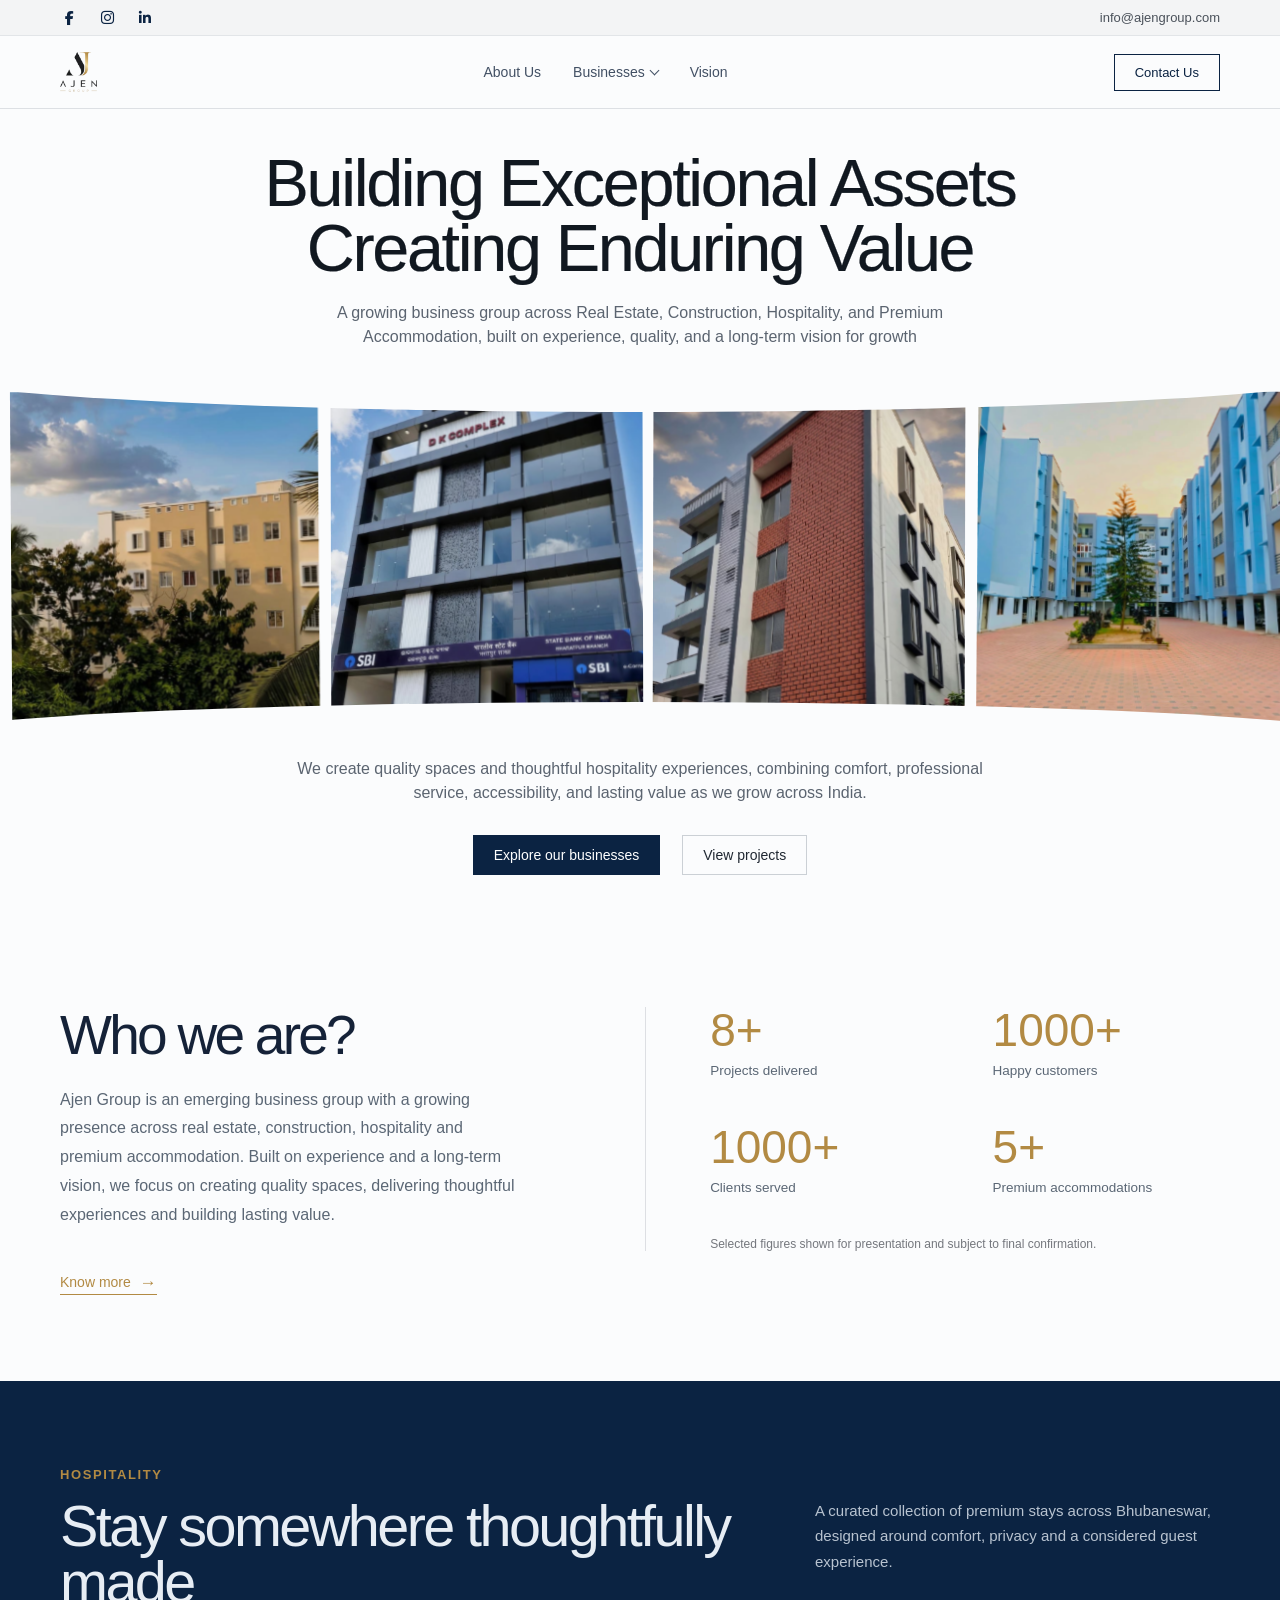
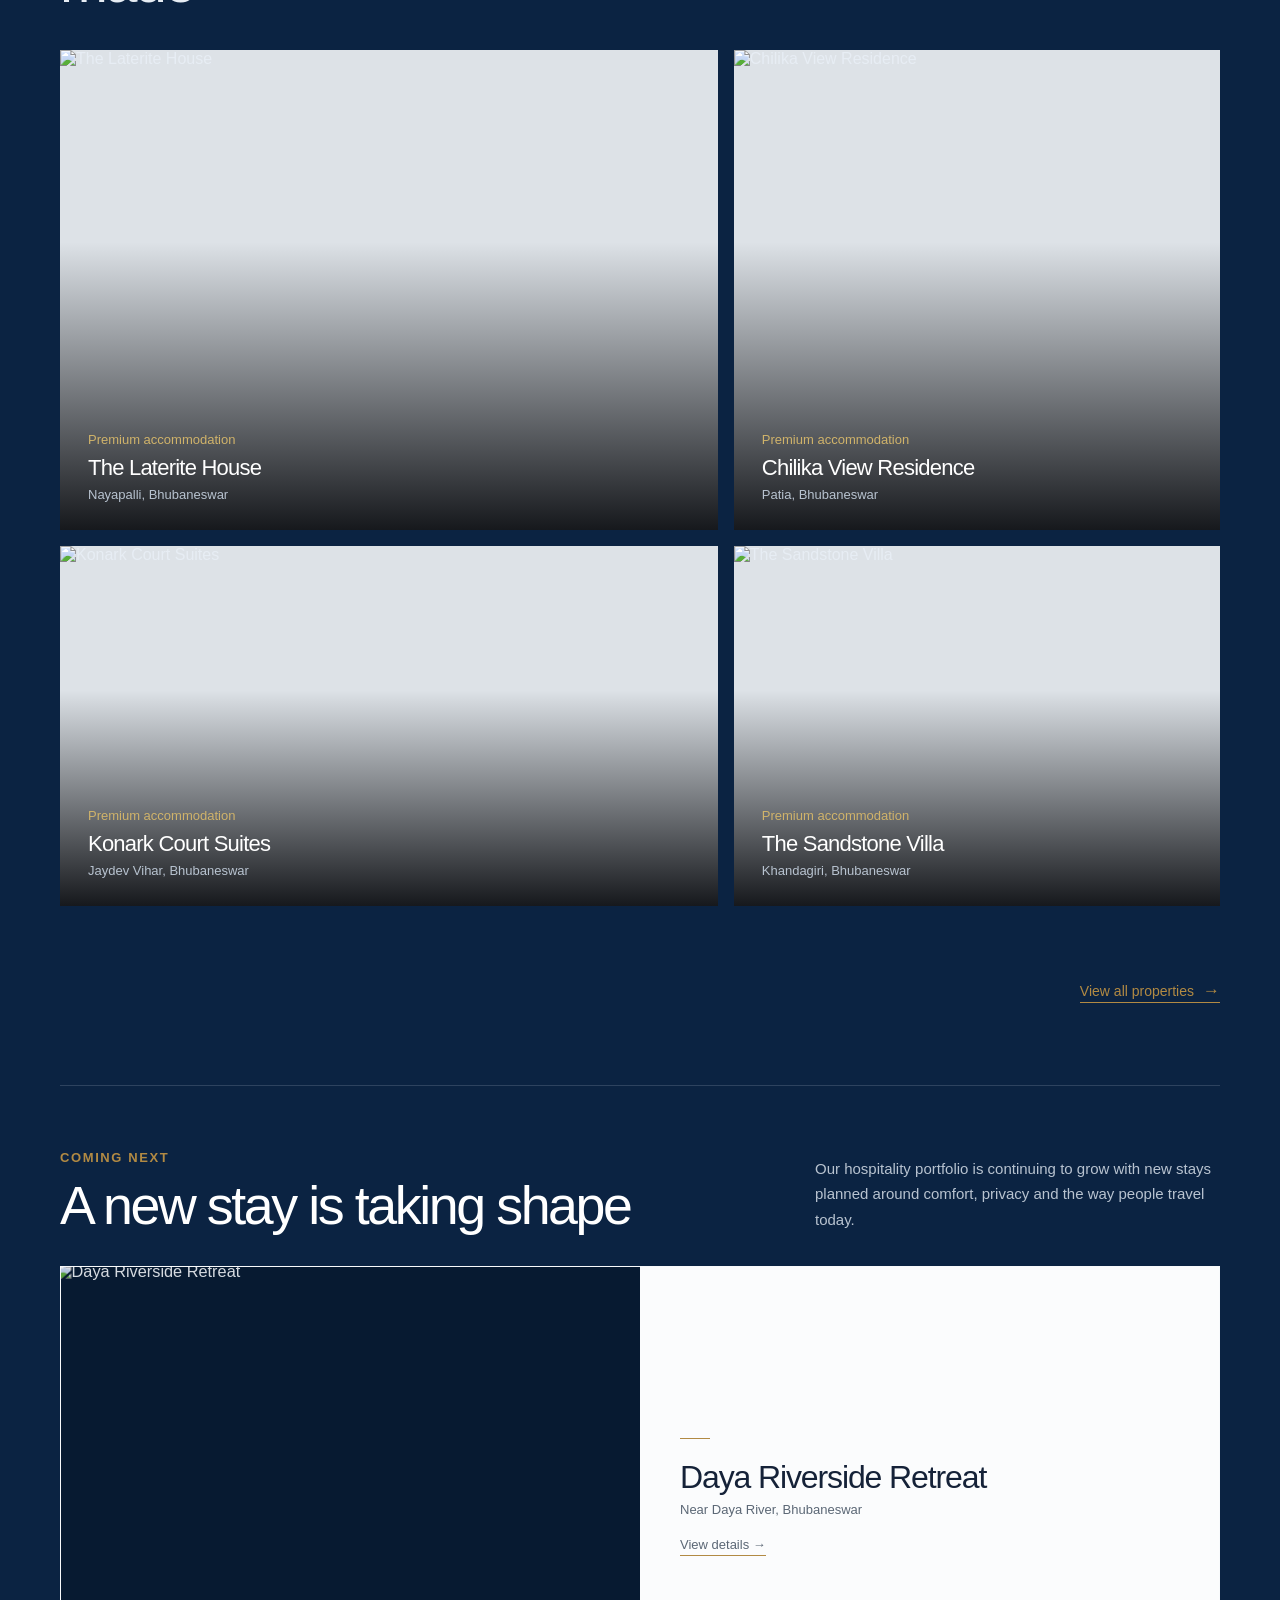
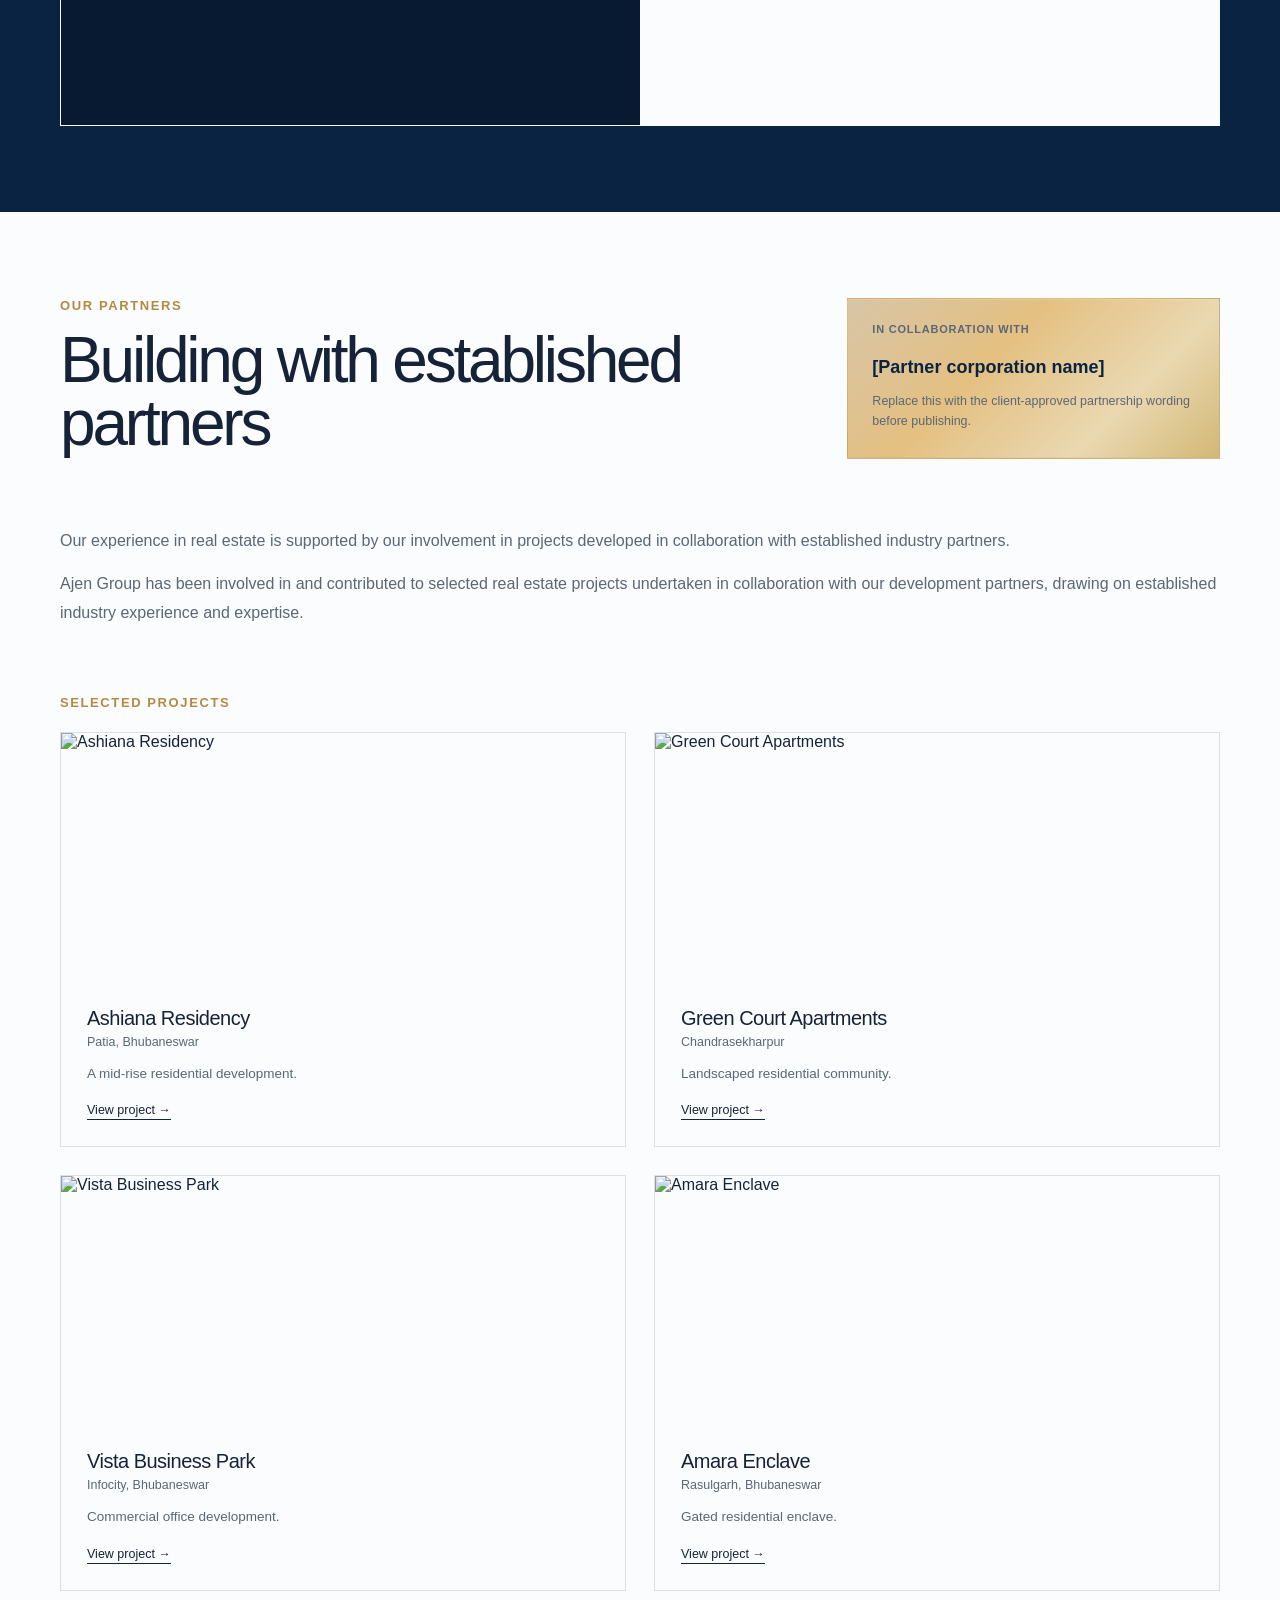
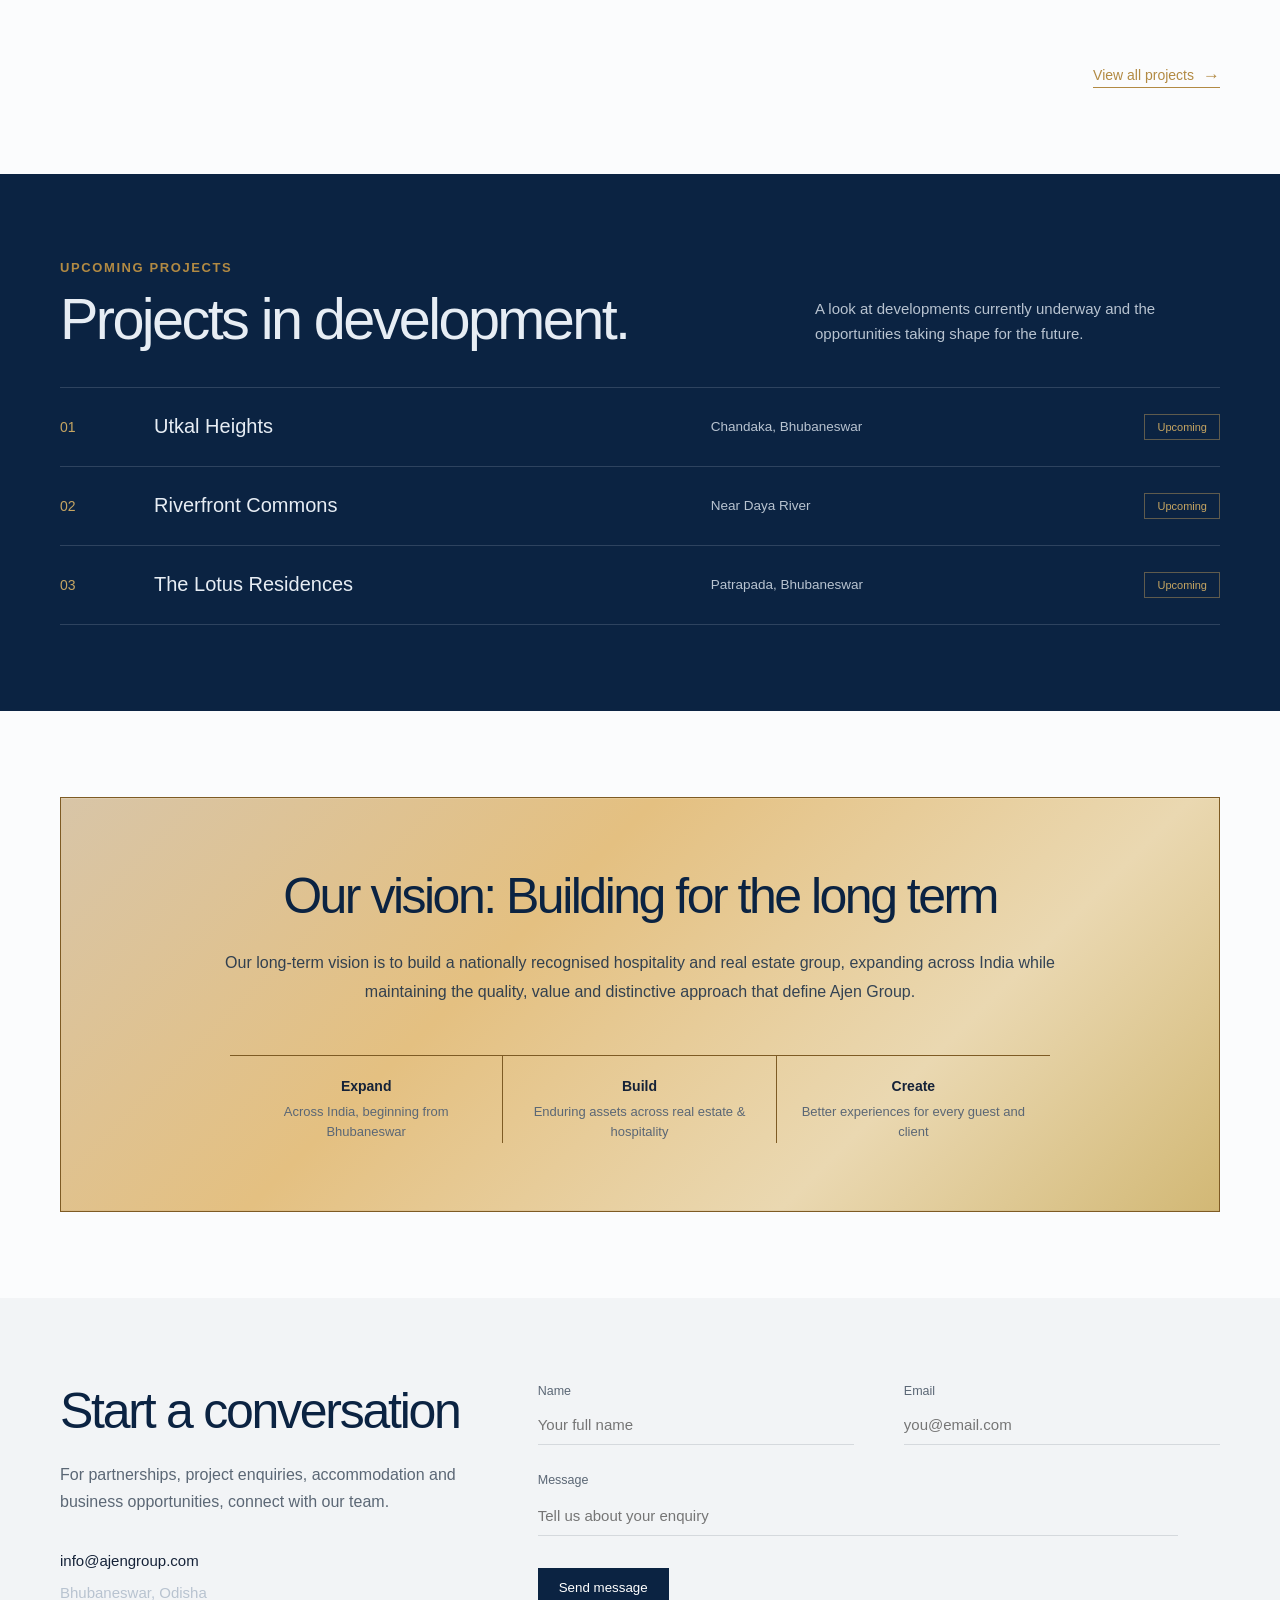
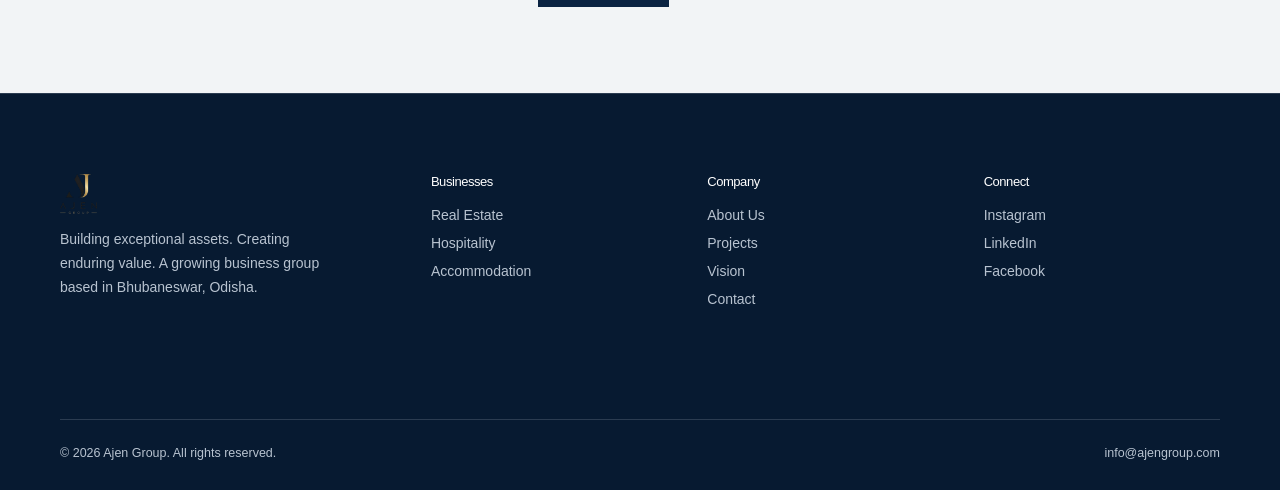
==== commit 60bef306: "version.2" ====
--- a/index.html
+++ b/index.html
@@ -3,483 +3,357 @@
   <head>
     <meta charset="UTF-8" />
     <meta name="viewport" content="width=device-width, initial-scale=1.0" />
+
     <title>
       Ajen Group - Real Estate · Construction · Hospitality · Accommodation
     </title>
+
     <link rel="stylesheet" href="styles.css" />
+
     <link
-  rel="stylesheet"
-  href="https://cdnjs.cloudflare.com/ajax/libs/font-awesome/6.7.2/css/all.min.css"
->
+      rel="stylesheet"
+      href="https://cdnjs.cloudflare.com/ajax/libs/font-awesome/6.7.2/css/all.min.css"
+    />
   </head>
+
   <body>
-    <!-- ===================== UTILITY STRIP ===================== -->
-    <div class="utility-strip">
-      <div class="wrap">
-        <div class="socials">
-          <a href="#" aria-label="Facebook">
-  <i class="fa-brands fa-facebook-f"></i>
-</a>
-
-<a href="#" class="instagram" aria-label="Instagram">
-  <i class="fa-brands fa-instagram"></i>
-</a>
-
-<a href="#" aria-label="LinkedIn">
-  <i class="fa-brands fa-linkedin-in"></i>
-</a>
+
+    <!-- ===================== NAV COMPONENT ===================== -->
+    <div id="site-nav"></div>
+
+
+    <main>
+
+      <!-- ===================== HERO ===================== -->
+      <section class="hero" id="top">
+
+        <div class="wrap hero-content">
+
+          <h1>
+            Building Exceptional Assets<br />
+            Creating Enduring Value
+          </h1>
+
+          <p class="hero-sub">
+            A growing business group across Real Estate, Construction,
+            Hospitality, and Premium Accommodation, built on experience, quality,
+            and a long-term vision for growth
+          </p>
+
         </div>
-        <a href="mailto:info@ajengroup.com">info@ajengroup.com</a>
-      </div>
-    </div>
-
-    <header class="main-nav">
-  <div class="wrap">
-
-    <a href="#top" class="brand" aria-label="Ajen Group">
-  <img src="assets/logo.png" alt="Ajen Group">
-</a>
-
-    <nav class="links">
-      <a href="#about">About Us</a>
-
-      <div class="has-drop">
-        <button>
-          Businesses
-          <span class="caret"></span>
-        </button>
-
-        <div class="dropdown">
-          <a href="#accommodation">Hospitality</a>
-          <a href="#realestate">Real Estate</a>
+
+
+        <div class="hero-gallery-wrap">
+
+          <div class="hero-gallery" id="heroGallery"></div>
+
+          <div class="hero-gallery-bottom">
+
+            <div class="hero-gallery-progress">
+              <span id="heroGalleryProgress"></span>
+            </div>
+
+            <div class="hero-gallery-hint">
+              Drag to explore
+            </div>
+
+          </div>
+
         </div>
-      </div>
-
-      <a href="#vision">Vision</a>
-    </nav>
-
-    <a href="#contact" class="nav-cta">Contact Us</a>
-
-    <button
-      class="burger"
-      aria-expanded="false"
-      aria-label="Open navigation"
-    >
-      Menu
-    </button>
-
-  </div>
-</header>
-
-    <!-- ===================== HERO ===================== -->
-    <section class="hero" id="top">
-      <div class="wrap hero-content">
-        <h1>
-          Building Exceptional Assets<br />
-          Creating Enduring Value
-        </h1>
-        <p class="hero-sub">
-          A growing business group across Real Estate, Construction, Hospitality, and Premium Accommodation, built on experience, quality, and a long-term vision for growth
+
+
+        <p class="hero-sub hero-sub-bottom">
+          We create quality spaces and thoughtful hospitality experiences,
+          combining comfort, professional service, accessibility, and lasting
+          value as we grow across India.
         </p>
-      </div>
-      <div class="hero-gallery-wrap">
-        <div class="hero-gallery" id="heroGallery"></div>
-        <div class="hero-gallery-bottom">
-          <div class="hero-gallery-progress">
-            <span id="heroGalleryProgress"></span>
+
+
+        <div class="wrap hero-bottom">
+
+          <div class="hero-ctas">
+
+            <a href="#accommodation" class="btn-solid">
+              Explore our businesses
+            </a>
+
+            <a href="#projects" class="btn-line">
+              View projects
+            </a>
+
           </div>
-          <div class="hero-gallery-hint">Drag to explore</div>
+
         </div>
-      </div>
-      <p class="hero-sub hero-sub-bottom">
-  We create quality spaces and thoughtful hospitality experiences, combining
-  comfort, professional service, accessibility, and lasting value as we grow
-  across India.
-</p>
-      
-      <div class="wrap hero-bottom">
-        
-        <div class="hero-ctas">
-          <a href="#accommodation" class="btn-solid">
-            Explore our businesses
-          </a>
-          <a href="#projects" class="btn-line"> View projects </a>
+
+      </section>
+
+
+      <!-- ===================== ABOUT ===================== -->
+      <section class="light section-pad" id="about">
+
+        <div class="wrap">
+
+          <div class="about-grid">
+
+            <div class="about-copy reveal">
+
+              <h3>Who we are?</h3>
+
+              <p>
+                Ajen Group is an emerging business group with a growing presence
+                across real estate, construction, hospitality and premium
+                accommodation. Built on experience and a long-term vision, we
+                focus on creating quality spaces, delivering thoughtful
+                experiences and building lasting value.
+              </p>
+
+              <a href="#realestate" class="know-more">
+                Know more
+                <span aria-hidden="true">→</span>
+              </a>
+
+            </div>
+
+
+            <div class="about-stats reveal">
+
+              <div class="stat-grid">
+
+                <div class="stat">
+
+                  <div
+                    class="num"
+                    data-target="8"
+                    data-suffix="+"
+                  >
+                    8+
+                  </div>
+
+                  <div class="label">
+                    Projects delivered
+                  </div>
+
+                </div>
+
+
+                <div class="stat">
+
+                  <div
+                    class="num"
+                    data-target="1000"
+                    data-suffix="+"
+                  >
+                    1000+
+                  </div>
+
+                  <div class="label">
+                    Happy customers
+                  </div>
+
+                </div>
+
+
+                <div class="stat">
+
+                  <div
+                    class="num"
+                    data-target="1000"
+                    data-suffix="+"
+                  >
+                    1000+
+                  </div>
+
+                  <div class="label">
+                    Clients served
+                  </div>
+
+                </div>
+
+
+                <div class="stat">
+
+                  <div
+                    class="num"
+                    data-target="5"
+                    data-suffix="+"
+                  >
+                    5+
+                  </div>
+
+                  <div class="label">
+                    Premium accommodations
+                  </div>
+
+                </div>
+
+              </div>
+
+
+              <div class="stat-note">
+                Selected figures shown for presentation and subject to final
+                confirmation.
+              </div>
+
+            </div>
+
+          </div>
+
         </div>
-      </div>
-    </section>
-
-    <!-- ===================== ABOUT ===================== -->
-    <section class="light section-pad" id="about">
-      <div class="wrap">
-        <div class="about-grid">
-          <div class="about-copy reveal">
-            <h3>Who we are?</h3>
-
-            <p>
-              Ajen Group is an emerging business group with a growing presence
-              across real estate, construction, hospitality and premium
-              accommodation. Built on experience and a long-term vision, we
-              focus on creating quality spaces, delivering thoughtful
-              experiences and building lasting value.
-            </p>
-
-            <a href="#realestate" class="know-more">
-              Know more <span aria-hidden="true">→</span>
-            </a>
-          </div>
-
-          <div class="about-stats reveal">
-            <div class="stat-grid">
-              <div class="stat">
-                <div class="num" data-target="8" data-suffix="+">8+</div>
-                <div class="label">Projects delivered</div>
-              </div>
-
-              <div class="stat">
-                <div class="num" data-target="1000" data-suffix="+">1000+</div>
-                <div class="label">Happy customers</div>
-              </div>
-
-              <div class="stat">
-                <div class="num" data-target="1000" data-suffix="+">1000+</div>
-                <div class="label">Clients served</div>
-              </div>
-
-              <div class="stat">
-                <div class="num" data-target="5" data-suffix="+">5+</div>
-                <div class="label">Premium accommodations</div>
-              </div>
-            </div>
-
-            <div class="stat-note">
-              Selected figures shown for presentation and subject to final
-              confirmation.
-            </div>
-          </div>
-        </div>
-      </div>
-    </section>
-
-<!-- ===================== HOSPITALITY ===================== -->
-<section class="dark section-pad" id="accommodation">
-  <div class="wrap">
-
-    <!-- Existing Hospitality content — DO NOT CHANGE -->
-    <div class="section-head head-split reveal">
-      <div class="section-head-main">
-        <div class="eyebrow">Hospitality</div>
-        <h2>Stay somewhere thoughtfully made</h2>
-      </div>
-
-      <p class="lede">
-        A curated collection of premium stays across Bhubaneswar, designed
-        around comfort, privacy and a considered guest experience.
-      </p>
-    </div>
-
-    <div class="prop-grid" id="propGrid"></div>
-
-
-    <!-- ===================== COMING NEXT ===================== -->
-    <div class="hospitality-coming-next">
-
-      <div class="coming-next-head reveal">
-        <div class="eyebrow">Coming next</div>
-
-        <div class="coming-next-main">
-          <h3>A new stay is taking shape</h3>
-        </div>
-
-        <p class="lede">
-          Our hospitality portfolio is continuing to grow with new stays
-          planned around comfort, privacy and the way people travel today.
-        </p>
-      </div>
-
-
-      <div class="upcoming-showcase">
-
-        <div class="upcoming-grid" id="upcomingGrid"></div>
-
-        <!-- Hidden automatically when only one upcoming property exists -->
-        <div
-          class="upcoming-controls"
-          id="upcomingControls"
-          aria-label="Upcoming property navigation"
-        >
-          <button
-            type="button"
-            class="upcoming-prev"
-            aria-label="Previous upcoming property"
-          >
-            ←
-          </button>
-
-          <div class="upcoming-count" aria-live="polite">
-            <span id="upcomingCurrent">01</span>
-            <span>/</span>
-            <span id="upcomingTotal">01</span>
-          </div>
-
-          <button
-            type="button"
-            class="upcoming-next"
-            aria-label="Next upcoming property"
-          >
-            →
-          </button>
-        </div>
-
-      </div>
-
-    </div>
-
-  </div>
-</section>
-
-   <!-- ===================== REAL ESTATE ===================== -->
-<section class="light section-pad real-estate-section" id="realestate">
-  <div class="wrap">
-
-    <!-- Intro -->
-    <div class="real-estate-top reveal">
-
-
-      <!-- Main content — LEFT -->
-      <div class="real-estate-copy">
-        <div class="eyebrow">Our partners</div>
-
-        <h2>Building with established partners</h2>
-
-        
-      </div>
-
-      <!-- Partnership block — RIGHT -->
-      <div class="real-estate-partner">
-        <div class="partner-label">In collaboration with</div>
-
-        <div class="partner-name">
-          <strong>[Partner corporation name]</strong>
-        </div>
-
-        <div class="partner-note">
-          Replace this with the client-approved partnership wording before publishing.
-        </div>
-      </div>
-      <div class="real-estate-description">
-          <p>
-            Our experience in real estate is supported by our involvement in
-            projects developed in collaboration with established industry
-            partners.
-          </p>
-
-          <p>
-            Ajen Group has been involved in and contributed to selected real
-            estate projects undertaken in collaboration with our development
-            partners, drawing on established industry experience and expertise.
-          </p>
-        </div>
-
-    </div>
-
-
-    <!-- Selected projects -->
-    <div class="real-estate-projects">
-
-      <div class="projects-heading reveal">
-        <div class="eyebrow">Selected projects</div>
-      </div>
-
-      <div class="proj-scroller" id="projGrid"></div>
-
-      <div class="view-all-row">
-        <a href="#realestate" class="know-more">
-              View all projects <span aria-hidden="true">→</span>
-            </a>
-      </div>
-
-    </div>
-
-  </div>
-</section>
-
-    <!-- ===================== UPCOMING PROJECTS ===================== -->
-    <section class="dark section-pad">
-      <div class="wrap">
-        <div class="section-head reveal">
-          <div class="eyebrow">Upcoming projects</div>
-          <div>
-            <h2>Projects in development.</h2>
-          </div>
-          <p class="lede">
-            A look at developments currently underway and the opportunities
-            taking shape for the future.
-          </p>
-        </div>
-
-        <div class="upcoming-proj-list" id="upcomingProjList"></div>
-      </div>
-    </section>
-
-    <!-- ===================== VISION ===================== -->
-<section class="vision section-pad" id="vision">
-  <div class="wrap">
-
-    <div class="vision-box reveal">
-
-      <h2>
-        Our vision: Building for the long term
-      </h2>
-
-      <p class="vision-lede">
-        Our long-term vision is to build a nationally recognised hospitality
-        and real estate group, expanding across India while maintaining the
-        quality, value and distinctive approach that define Ajen Group.
-      </p>
-
-      <div class="vision-points">
-        <div class="vpoint">
-          <span class="vlabel">Expand</span>
-          <span class="vdesc">Across India, beginning from Bhubaneswar</span>
-        </div>
-
-        <div class="vpoint">
-          <span class="vlabel">Build</span>
-          <span class="vdesc">Enduring assets across real estate &amp; hospitality</span>
-        </div>
-
-        <div class="vpoint">
-          <span class="vlabel">Create</span>
-          <span class="vdesc">Better experiences for every guest and client</span>
-        </div>
-      </div>
-
-    </div>
-
-  </div>
-</section>
-
-    <!-- ===================== CONTACT ===================== -->
-<section class="dark-2 section-pad" id="contact">
-  <div class="wrap">
-
-    <div class="contact-grid">
-
-      <!-- LEFT -->
-      <div class="contact-left reveal">
-
-        <h2>Start a conversation</h2>
-
-        <p>
-          For partnerships, project enquiries, accommodation and business
-          opportunities, connect with our team.
-        </p>
-
-        <div class="contact-detail">
-          <a href="mailto:info@ajengroup.com">info@ajengroup.com</a>
-          <span style="color:var(--navy-text-dim);">
-            Bhubaneswar, Odisha
-          </span>
-        </div>
-
-      </div>
-
-
-      <!-- MIDDLE -->
-      <div class="contact-middle reveal">
-
-        <div class="field">
-          <label>Name</label>
-
-          <input
-            type="text"
-            placeholder="Your full name"
-          >
-        </div>
-
-        <div class="field">
-          <label>Message</label>
-
-          <textarea
-            placeholder="Tell us about your enquiry"
-          ></textarea>
-        </div>
-
-        <button
-          type="button"
-          class="btn-solid contact-submit"
-        >
-          Send message
-        </button>
-
-      </div>
-
-
-      <!-- RIGHT -->
-      <div class="contact-right reveal">
-
-        <div class="field">
-          <label>Email</label>
-
-          <input
-            type="email"
-            placeholder="you@email.com"
-          >
-        </div>
-
-      </div>
-
-    </div>
-
-  </div>
-</section>
-
-    <!-- ===================== FOOTER ===================== -->
-    <footer>
-      <div class="wrap">
-        <div class="footer-top">
-          <div class="footer-brand">
-            <a href="#top" class="brand" aria-label="Ajen Group">
-  <img src="assets/logo.png" alt="Ajen Group">
-</a>
-
-            <p>
-              Building exceptional assets. Creating enduring value. A growing
-              business group based in Bhubaneswar, Odisha.
-            </p>
-          </div>
-          <div class="footer-col">
-            <h5>Businesses</h5>
-            <a href="#realestate">Real Estate</a>
-            <a href="#accommodation">Hospitality</a>
-            <a href="#accommodation">Accommodation</a>
-          </div>
-          <div class="footer-col">
-            <h5>Company</h5>
-            <a href="#about">About Us</a>
-            <a href="#projects">Projects</a>
-            <a href="#vision">Vision</a>
-            <a href="#contact">Contact</a>
-          </div>
-          <div class="footer-col">
-            <h5>Connect</h5>
-            <a href="#">Instagram</a>
-            <a href="#">LinkedIn</a>
-            <a href="#">Facebook</a>
-          </div>
-        </div>
-        <div class="footer-bottom">
-          <span>© 2026 Ajen Group. All rights reserved.</span>
-          <span>+91 93379 06763 · info@ajengroup.com</span>
-        </div>
-      </div>
-    </footer>
-
-    <!-- ===================== PROPERTY MODAL ===================== -->
-    <div class="modal-overlay" id="modalOverlay">
-      <div class="modal-card" id="modalCard"></div>
-    </div>
-
-    <script src="script.js"></script>
+
+      </section>
+
+
+      <!-- ===================== HOSPITALITY COMPONENT ===================== -->
+      <div id="site-hospitality"></div>
+
+
+      <!-- ===================== REAL ESTATE COMPONENT ===================== -->
+      <div id="site-real-estate"></div>
+    </main>
+
+
+    <!-- ===================== CONTACT COMPONENT ===================== -->
+    <div id="site-contact"></div>
+
+
+    <!-- ===================== FOOTER COMPONENT ===================== -->
+    <div id="site-footer"></div>
+
+
+    <!-- ===================== LOAD COMPONENTS ===================== -->
+    <script>
+
+      async function loadComponent(targetId, filePath) {
+
+        const target =
+          document.getElementById(targetId);
+
+        if (!target) return;
+
+        try {
+
+          const response =
+            await fetch(filePath);
+
+          if (!response.ok) {
+            throw new Error(
+              `Could not load ${filePath}`
+            );
+          }
+
+          target.innerHTML =
+            await response.text();
+
+        } catch (error) {
+
+          console.error(error);
+
+        }
+
+      }
+
+
+      async function loadSiteComponents() {
+
+        await Promise.all([
+
+          loadComponent(
+            "site-nav",
+            "components/nav.html"
+          ),
+
+          loadComponent(
+            "site-hospitality",
+            "components/hospitality.html"
+          ),
+
+          loadComponent(
+            "site-real-estate",
+            "components/real-estate.html"
+          ),
+
+          loadComponent(
+            "site-contact",
+            "components/contact.html"
+          ),
+
+          loadComponent(
+            "site-footer",
+            "components/footer.html"
+          )
+
+        ]);
+
+
+        const script =
+          document.createElement("script");
+
+        script.src = "script.js";
+
+
+        script.addEventListener(
+          "load",
+          () => {
+
+            const hospitalityDetailScript =
+              document.createElement("script");
+
+            hospitalityDetailScript.src =
+              "hospitality-detail.js";
+
+            hospitalityDetailScript.addEventListener(
+              "load",
+              () => {
+                const hospitalityScript =
+                  document.createElement("script");
+
+                hospitalityScript.src =
+                  "hospitality.js";
+
+                document.body.appendChild(
+                  hospitalityScript
+                );
+              }
+            );
+
+            document.body.appendChild(hospitalityDetailScript);
+
+
+            const realEstateDetailScript =
+              document.createElement("script");
+
+            realEstateDetailScript.src =
+              "real-estate-detail.js";
+
+            realEstateDetailScript.addEventListener(
+              "load",
+              () => {
+                const realEstateScript =
+                  document.createElement("script");
+
+                realEstateScript.src =
+                  "real-estate.js";
+
+                document.body.appendChild(
+                  realEstateScript
+                );
+              }
+            );
+
+            document.body.appendChild(realEstateDetailScript);
+
+          }
+        );
+
+
+        document.body.appendChild(script);
+
+      }
+
+
+      loadSiteComponents();
+
+    </script>
+
   </body>
 </html>
--- a/styles.css
+++ b/styles.css
@@ -113,7 +113,7 @@
 .socials a,
 .utility-email {
   color: #4a515a;
-  font-size: 11px;
+  font-size: 13px;
   font-weight: 400;
   line-height: 1;
   transition: color 0.2s ease;
@@ -150,188 +150,328 @@
    ========================================================= */
 
 .brand {
+
   display: inline-flex;
+
   align-items: center;
+
   justify-self: start;
+
 }
 
 .brand img {
+
   display: block;
+
   width: auto;
+
   height: 40px;
+
   object-fit: contain;
+
 }
 
 header.main-nav {
+
   position: sticky;
+
   top: 0;
+
   z-index: 200;
+
   background: rgba(251, 252, 253, 0.96);
+
   border-bottom: 1px solid var(--line-light);
+
   backdrop-filter: blur(12px);
+
 }
 
 .main-nav .wrap {
+
   height: 72px;
+
   display: flex;
+
   align-items: center;
+
   justify-content: space-between;
+
 }
 
 .brand {
+
   display: flex;
+
   align-items: baseline;
+
   gap: 8px;
+
   color: var(--navy);
+
   font-family: "Helvetica Neue", Helvetica, Arial, sans-serif;
+
   font-size: 16px;
+
   font-weight: 700;
+
   letter-spacing: 0.1em;
+
   text-transform: uppercase;
+
 }
 
 .brand .mark {
+
   width: 16px;
+
   height: 16px;
+
   display: inline-block;
+
   background: transparent;
+
   border: 1px solid var(--gold-light);
+
   transform: rotate(45deg);
+
   position: relative;
+
   top: -1px;
+
 }
 
 .brand .mark:after {
+
   content: "";
+
   position: absolute;
+
   inset: 3px;
+
   border: 1px solid var(--gold-light);
+
 }
 
 .brand .wordmark {
+
   font: inherit;
+
   letter-spacing: inherit;
+
 }
 
 .brand .wordmark-sub {
+
   font-size: 9px;
+
   letter-spacing: 0.18em;
+
   color: var(--gold);
+
   font-weight: 600;
+
 }
 
 nav.links {
+
   display: flex;
+
   align-items: center;
+
   gap: 32px;
+
   font-size: 14px;
+
 }
 
 nav.links > a,
+
 .has-drop > button {
+
   position: relative;
+
   padding: 6px 0;
+
   border: 0;
+
   background: none;
+
   color: #425064;
+
   cursor: pointer;
+
   font-size: 14px;
+
   font-weight: 400;
+
   transition: color 0.2s ease;
+
 }
 
 nav.links > a:hover,
+
 .has-drop > button:hover {
+
   color: var(--navy);
+
 }
 
 .has-drop {
+
   position: relative;
+
 }
 
 .has-drop > button {
+
   display: flex;
+
   align-items: center;
+
   gap: 6px;
+
 }
 
 .caret {
+
   width: 7px;
+
   height: 7px;
+
   border-right: 1px solid currentColor;
+
   border-bottom: 1px solid currentColor;
+
   transform: rotate(45deg);
+
   margin-top: -3px;
+
   transition: transform 0.2s ease;
-}
-
-.has-drop:hover .caret {
+
+}
+
+/* OPEN STATE — CONTROLLED BY CLICK */
+
+.has-drop.open .caret {
+
   transform: rotate(225deg);
+
   margin-top: 3px;
+
 }
 
 .dropdown {
+
   position: absolute;
+
   top: 100%;
+
   left: 50%;
+
   min-width: 200px;
+
   padding: 8px;
+
   background: var(--white);
+
   border: 1px solid var(--line-light);
+
   box-shadow: 0 14px 35px rgba(7, 26, 49, 0.1);
+
   opacity: 0;
+
   visibility: hidden;
+
   transform: translateX(-50%) translateY(4px);
+
   transition:
+
     opacity 0.18s ease,
+
     transform 0.18s ease;
-}
-
-.has-drop:hover .dropdown {
+
+}
+
+/* OPEN STATE — CONTROLLED BY CLICK */
+
+.has-drop.open .dropdown {
+
   opacity: 1;
+
   visibility: visible;
+
   transform: translateX(-50%) translateY(10px);
+
 }
 
 .dropdown a {
+
   display: block;
+
   padding: 11px 14px;
+
   color: #425064;
+
   font-size: 14px;
+
 }
 
 .dropdown a:hover {
+
   background: var(--snow-2);
+
   color: var(--navy);
+
 }
 
 .nav-cta {
+
   padding: 10px 20px;
+
   border: 1px solid var(--navy);
+
   background: transparent;
+
   color: var(--navy) !important;
+
   font-size: 13px;
+
   font-weight: 500;
+
   transition:
+
     background 0.2s ease,
+
     color 0.2s ease;
+
 }
 
 .nav-cta:hover {
+
   background: var(--navy);
+
   color: var(--white) !important;
+
 }
 
 .burger {
+
   display: none;
+
   padding: 9px 12px;
+
   border: 1px solid var(--line-light);
+
   background: transparent;
+
   color: var(--navy);
+
   cursor: pointer;
+
   font-size: 12px;
-}
-
+
+}
 /* =========================================================
    HERO
    ========================================================= */
@@ -2962,4 +3102,297 @@
   .utility-email {
     display: none;
   }
-}+}
+
+/* =========================================================
+   REUSABLE DETAIL PAGES
+   ========================================================= */
+
+.hospitality-detail-hero,
+.real-estate-detail-hero {
+  margin-top: 32px;
+  overflow: hidden;
+}
+
+.hospitality-detail-hero img,
+.real-estate-detail-hero img {
+  display: block;
+  width: 100%;
+  height: min(58vw, 680px);
+  object-fit: cover;
+}
+
+.hospitality-detail-grid,
+.real-estate-detail-grid {
+  display: grid;
+  grid-template-columns: minmax(0, 1.35fr) minmax(260px, 0.65fr);
+  gap: 56px;
+  padding-top: 48px;
+}
+
+.hospitality-detail-grid h1,
+.real-estate-detail-grid h1 {
+  margin: 12px 0;
+}
+
+.hospitality-detail-facts {
+  border-top: 1px solid var(--line-dark);
+}
+
+.hospitality-detail-facts .fact-row {
+  display: flex;
+  justify-content: space-between;
+  gap: 24px;
+  padding: 16px 0;
+  border-bottom: 1px solid var(--line-dark);
+}
+
+.real-estate-detail-facts {
+  margin-top: 48px;
+  border-top: 1px solid var(--line);
+}
+
+.real-estate-detail-facts .fact-row {
+  display: flex;
+  justify-content: space-between;
+  gap: 24px;
+  padding: 16px 0;
+  border-bottom: 1px solid var(--line);
+}
+
+.hospitality-detail-gallery,
+.real-estate-detail-gallery {
+  display: grid;
+  grid-template-columns: repeat(2, minmax(0, 1fr));
+  gap: 18px;
+  margin-top: 48px;
+}
+
+.hospitality-detail-gallery[hidden],
+.hospitality-detail-videos[hidden],
+.real-estate-detail-facts[hidden],
+.real-estate-detail-facts .fact-row[hidden],
+.real-estate-detail-gallery[hidden],
+.real-estate-detail-videos[hidden] {
+  display: none;
+}
+
+.hospitality-detail-gallery img,
+.real-estate-detail-gallery img,
+.hospitality-detail-videos video,
+.real-estate-detail-videos video {
+  width: 100%;
+  display: block;
+}
+
+.real-estate-detail-section .eyebrow,
+.real-estate-detail-section .know-more {
+  color: var(--gold);
+}
+
+.real-estate-detail-hero {
+  border: 1px solid var(--line);
+}
+
+@media (max-width: 760px) {
+  .hospitality-detail-grid,
+  .real-estate-detail-grid {
+    grid-template-columns: 1fr;
+    gap: 28px;
+    padding-top: 32px;
+  }
+
+  .hospitality-detail-gallery,
+  .real-estate-detail-gallery {
+    grid-template-columns: 1fr;
+    margin-top: 32px;
+  }
+}
+
+/* ===================== BOOK YOUR STAY ===================== */
+
+.hospitality-detail-booking {
+  margin-top: 48px;
+  padding-top: 28px;
+  border-top: 1px solid rgba(255, 255, 255, 0.15);
+}
+
+.booking-label {
+  margin-bottom: 18px;
+  font-size: 13px;
+  font-weight: 600;
+  letter-spacing: 0.08em;
+  text-transform: uppercase;
+}
+
+.booking-actions {
+  display: flex;
+  flex-wrap: wrap;
+  gap: 12px;
+}
+
+.booking-actions .btn-solid,
+.booking-actions .btn-line {
+  display: inline-flex;
+  align-items: center;
+  justify-content: center;
+  text-decoration: none;
+}
+
+@media (max-width: 640px) {
+  .booking-actions {
+    flex-direction: column;
+  }
+
+  .booking-actions .btn-solid,
+  .booking-actions .btn-line {
+    width: 100%;
+  }
+}
+
+
+
+.facts-label {
+  padding: 18px 0 8px;
+  font-size: 12px;
+  font-weight: 600;
+  letter-spacing: 0.12em;
+  text-transform: uppercase;
+  opacity: 0.5;
+}
+
+/* =========================================================
+   HOSPITALITY DETAIL — FINAL REFINEMENT
+   ========================================================= */
+
+.hospitality-detail-grid {
+  display: grid;
+  grid-template-columns: minmax(0, 1.35fr) minmax(260px, 0.65fr);
+  gap: 56px;
+  padding-top: 48px;
+}
+
+
+/* PREMIUM ACCOMMODATION */
+
+.hospitality-detail-grid .eyebrow {
+  color: var(--gold-light);
+}
+
+
+/* DESCRIPTION */
+
+.hospitality-detail-grid .lede {
+  color: var(--navy-text-dim);
+}
+
+
+/* AMENITIES */
+
+.hospitality-detail-grid .amenities {
+  display: flex;
+  flex-wrap: wrap;
+  gap: 10px 28px;
+  margin-top: 24px;
+}
+
+.hospitality-detail-grid .amenities span {
+  padding: 0;
+  border: none;
+  color: var(--gold-light);
+  font-size: 14px;
+}
+
+
+/* =========================================================
+   BOOK YOUR STAY
+   ========================================================= */
+
+.hospitality-detail-booking {
+  margin-top: 42px;
+  padding-top: 26px;
+  border-top: 1px solid rgba(255, 255, 255, 0.15);
+}
+
+.booking-label {
+  margin-bottom: 18px;
+  color: var(--navy-text);
+  font-size: 13px;
+  font-weight: 600;
+  letter-spacing: 0.08em;
+  text-transform: uppercase;
+}
+
+.booking-actions {
+  display: flex;
+  flex-wrap: wrap;
+  gap: 12px;
+}
+
+/* Airbnb */
+
+.booking-actions .btn-solid {
+  display: inline-flex;
+  align-items: center;
+  justify-content: center;
+  padding: 11px 20px;
+  border: 1px solid var(--gold-light);
+  background: var(--gold-light);
+  color: var(--navy);
+  text-decoration: none;
+}
+
+/* Instagram */
+
+.booking-actions .btn-line {
+  display: inline-flex;
+  align-items: center;
+  justify-content: center;
+  padding: 11px 20px;
+  border: 1px solid var(--gold-light);
+  color: var(--gold-light);
+  text-decoration: none;
+}
+
+
+/* =========================================================
+   PROPERTY FACTS
+   ========================================================= */
+
+.hospitality-detail-facts {
+  border-top: 1px solid var(--line-dark);
+}
+
+.hospitality-detail-facts .fact-row {
+  display: flex;
+  justify-content: space-between;
+  gap: 24px;
+  padding: 16px 0;
+  border-bottom: 1px solid var(--line-dark);
+}
+
+
+/* MOBILE */
+
+@media (max-width: 760px) {
+
+  .hospitality-detail-grid {
+    grid-template-columns: 1fr;
+    gap: 28px;
+    padding-top: 32px;
+  }
+
+  .booking-actions {
+    flex-direction: column;
+  }
+
+  .booking-actions .btn-solid,
+  .booking-actions .btn-line {
+    width: 100%;
+  }
+
+}
+
+.hospitality-detail-facts .fact-row span:last-child {
+  color: var(--gold-light);
+}
